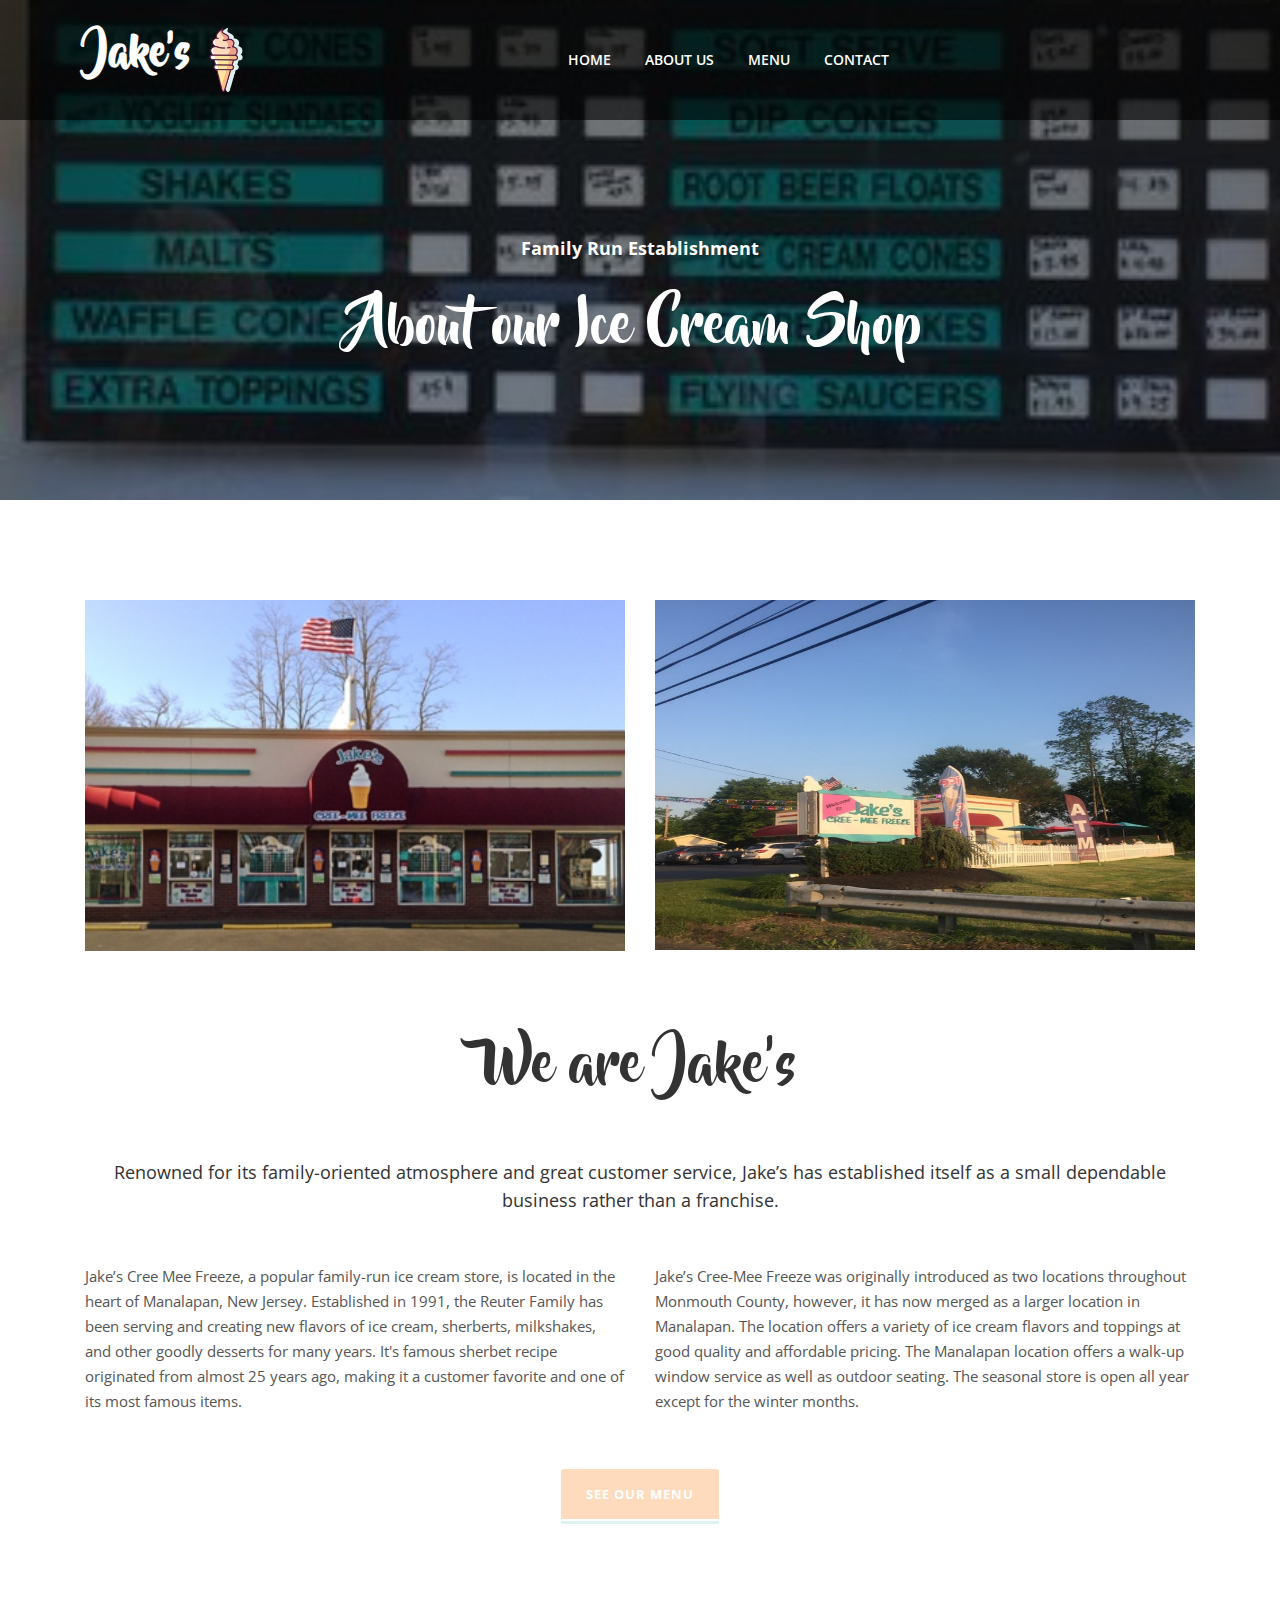
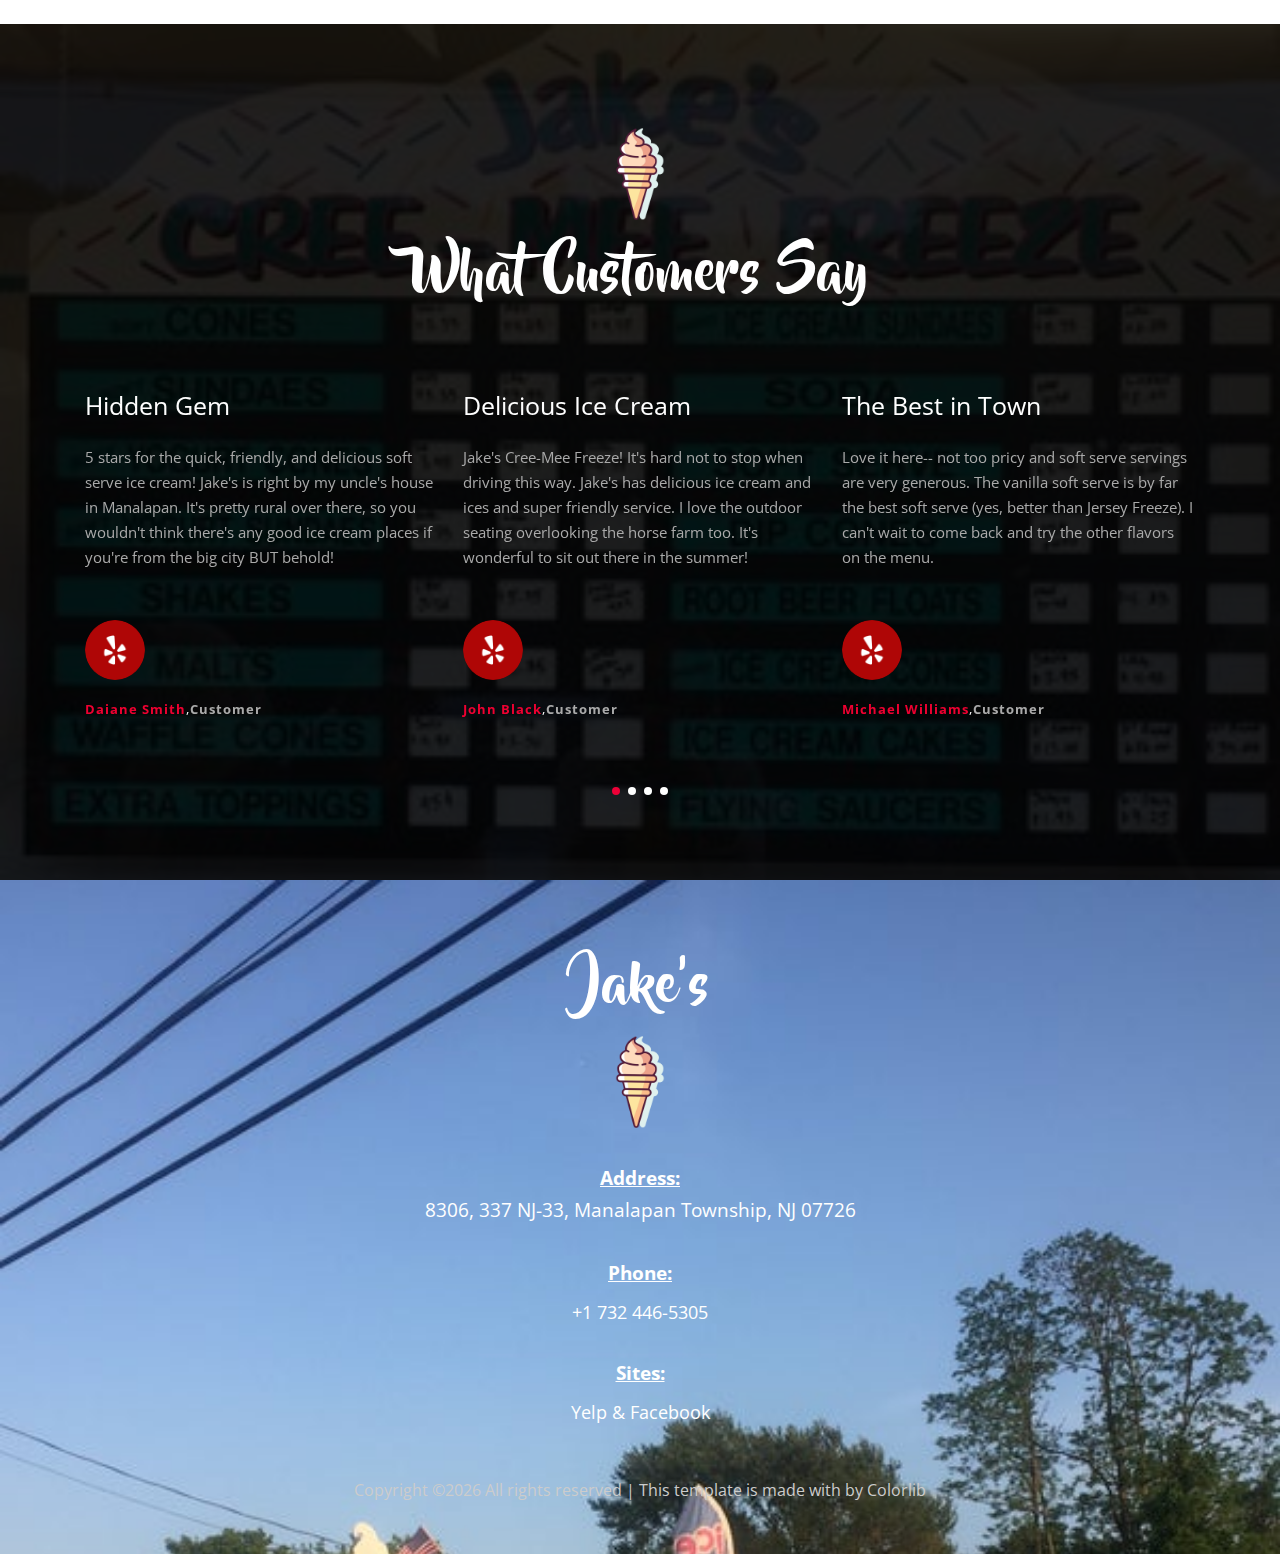
==== about.html @ f76ad7a7 "Add files via upload" ====
<!DOCTYPE html>
<html lang="en">
<head>
        <title>Jake's Cree-Mee Freeze - About</title>
        <meta http-equiv="X-UA-Compatible" content="IE=edge">
        <meta name="viewport" content="width=device-width, initial-scale=1">
        <meta charset="UTF-8">

        <!-- Font -->
        <link href="https://fonts.googleapis.com/css?family=Open+Sans:400,600" rel="stylesheet">
        <link rel="stylesheet" href="fonts/beyond_the_mountains-webfont.css" type="text/css"/>

        <!-- Stylesheets -->
        <link href="plugin-frameworks/bootstrap.min.css" rel="stylesheet">
        <link href="plugin-frameworks/swiper.css" rel="stylesheet">
        <link href="fonts/ionicons.css" rel="stylesheet">
        <link href="common/styles.css" rel="stylesheet">
</head>
<body>


  <header>
          <div class="container">
                  <h3 class="logo" style="color:white !important;">Jake's</h3>
                  <a class="logo" href="#"><img src="images/ice-cream-logo-color.png" alt="Logo"></a>


                  <a class="menu-nav-icon" data-menu="#main-menu" href="#"><i class="ion-navicon"></i></a>

                  <ul class="main-menu font-mountainsre" id="main-menu">
                          <li><a href="index.html">HOME</a></li>
                          <li><a class="active" href="about.html">ABOUT US</a></li>
                          <li><a href="menu.html">MENU</a></li>
                          <li><a href="contact.html">CONTACT</a></li>
                  </ul>

                  <div class="clearfix"></div>
          </div><!-- container -->
  </header>


<section class="bg-4 h-500x main-slider pos-relative">
        <div class="triangle-up pos-bottom"></div>
        <div class="container h-100">
                <div class="dplay-tbl">
                        <div class="dplay-tbl-cell center-text color-white pt-90">
                                <h5><b>Family Run Establishment</b></h5>
                                <h2 class="mt-30 mb-15">About our Ice Cream Shop</h2>
                        </div><!-- dplay-tbl-cell -->
                </div><!-- dplay-tbl -->
        </div><!-- container -->
</section>


<section class="story-area left-text center-sm-text">
        <div class="container">

                <div class="row">
                        <div class="col-md-6"><img class="mb-30" src="images/jakes-outside.jpg" alt=""></div>
                        <div class="col-md-6"><img class="mb-30" src="images/jakes-sign.jpg" width="330px !important" height="350 !important" alt=""></div>
                        <div class="col-md-12">
                                <div class="mt-50 mt-sm-30 mb-50 mb-sm-30 center-text"> <h2>We are Jake's</h2> </div>

                                <h5 class="center-text mb-50 mb-sm-30 plr-25">Renowned for its family-oriented atmosphere and great customer service, Jake’s has established
                                  itself as a small dependable business rather than a franchise.
</h5>
                        </div>
                        <div class="col-md-6">
                                <p class="mb-15">Jake’s Cree Mee Freeze, a popular family-run ice cream store, is located in the heart
                                  of Manalapan, New Jersey. Established in 1991, the Reuter Family has been serving and creating new
                                  flavors of ice cream, sherberts, milkshakes, and other goodly desserts for many years. It's famous
                                  sherbet recipe originated from almost 25 years ago, making it a customer favorite and one of its most
                                   famous items.

                                 </p>
                        </div><!-- col-md-6 -->

                        <div class="col-md-6">
                                <p class="mb-15">Jake’s Cree-Mee Freeze was originally introduced as two locations throughout Monmouth
                                County, however, it has now merged as a larger location in Manalapan. The location offers a variety of ice cream flavors and toppings at good quality and
                                  affordable pricing. The Manalapan location offers a walk-up window service as well as outdoor seating.
                                  The seasonal store is open all year except for the winter months.</p>
                        </div><!-- col-md-6 -->
                </div><!-- row -->

                <h6 class="center-text mt-40 mt-sm-30 mb-20">
                        <a href="menu.html" class="btn-primaryc plr-25 mb-10 mlr-5"><b>SEE OUR MENU</b></a>
                </h6>

        </div><!-- container -->
</section>


<section class="story-area bg-seller color-white pos-relative">
        <div class="pos-bottom "></div>
        <div class="pos-top "></div>
        <div class="container">
                <div class="heading">
                        <img class="heading-img" src="images/ice-cream-logo-color.png" alt="">
                        <h2>What Customers Say</h2>
                </div>

                <div class="swiper-container" data-slide-effect="slide" data-autoheight="false" data-swiper-speed="500" data-swiper-margin="25" data-swiper-slides-per-view="3"
                     data-swiper-breakpoints="true" data-scrollbar="true" data-swiper-loop="true" data-swpr-responsive="[1, 2, 2, 2]">

                        <div class="swiper-wrapper pb-90 pb-sm-60 left-text center-sm-text">
                                <div class="swiper-slide">
                                        <h4>Hidden Gem</h4>
                                        <p class="color-ash mb-50 mb-sm-30 mt-20">5 stars for the quick, friendly, and delicious soft serve ice cream! Jake's is right by my uncle's house in Manalapan.
                                          It's pretty rural over there, so you wouldn't think there's any good ice cream places if you're from the big city BUT behold!  </p>
                                        <img class="circle-60 mb-20 " src="images/yelp.png" alt="">
                                        <h6><b class="color-primary">Daiane Smith</b>,<b class="color-ash">Customer</b>
                                        </h6>
                                </div><!-- swiper-slide -->

                                <div class="swiper-slide">
                                        <h4>Delicious Ice Cream</h4>
                                        <p class="color-ash mb-50 mb-sm-30 mt-20"> Jake's Cree-Mee Freeze! It's hard not to stop when driving this way. Jake's has delicious ice cream and ices and super
                                          friendly service. I love the outdoor seating overlooking the horse farm too. It's wonderful to sit out there in the summer!</p>
                                        <img class="circle-60 mb-20" src="images/yelp.png" alt="">
                                        <h6><b class="color-primary">John Black</b>,<b class="color-ash">Customer</b>
                                        </h6>
                                </div><!-- swiper-slide -->

                                <div class="swiper-slide">
                                        <h4>The Best in Town</h4>
                                        <p class="color-ash mb-50 mb-sm-30 mt-20">Love it here-- not too pricy and soft serve servings are very generous.
                                          The vanilla soft serve is by far the best soft serve (yes, better than Jersey Freeze). I can't wait to come back and try the other flavors on the menu.</p>
                                        <img class="circle-60 mb-20" src="images/yelp.png" alt="">
                                        <h6><b class="color-primary">Michael Williams</b>,<b
                                                class="color-ash">Customer</b></h6>
                                </div><!-- swiper-slide -->

                                <div class="swiper-slide">
                                        <h4>We love it there</h4>
                                        <p class="color-ash mb-50 mb-sm-30 mt-20">What I loved MOST about the experience was the fact that it was a beautiful sunny day and they have
                                          a really clean sitting area on the side with a view of the horse farm next door. It was a wonderful view--really serene.  </p>
                                        <img class="circle-60 mb-20" src="images/yelp.png" alt="">
                                        <h6><b class="color-primary">Shawn Gaines</b>,<b class="color-ash">Customer</b>
                                        </h6>
                                </div><!-- swiper-slide -->
                        </div><!-- swiper-wrapper -->

                        <div class="swiper-pagination"></div>
                </div><!-- swiper-container -->
        </div><!-- container -->
</section>


<footer class="pb-50  pt-70 pos-relative footer-bg-1 footer-links">

        <div class="container-fluid">
          <h3 class="logo" style="color:white !important;">Jake's</h3>
          <a class="logo footer-logo" href="#"><img src="images/ice-cream-logo-color.png"  alt="Logo"></a>

          <div class="pt-30">
                  <p class="underline-secondary"><b>Address:</b></p>
                  <p><a href="https://goo.gl/maps/nM1J5bDpU8mKs7yB9">8306, 337 NJ-33, Manalapan Township, NJ 07726 </a></p>
          </div>

                <div class="pt-30">
                        <p class="underline-secondary mb-10"><b>Phone:</b></p>
                        <a href="tel:+1 732 446-5305 ">+1 732 446-5305</a>
                </div>

                <div class="pt-30">
                        <p class="underline-secondary mb-10"><b>Sites:</b></p>
                        <a href="https://www.yelp.com/biz/jakes-cree-mee-freeze-manalapan"> Yelp</a> & <a href="https://www.facebook.com/pages/Jakes-Cree-Mee-Freeze/121272627949520">Facebook</a>
                </div>

                <p class="color-light font-9 mt-50 mt-sm-30"><!-- Link back to Colorlib can't be removed. Template is licensed under CC BY 3.0. -->
Copyright &copy;<script>document.write(new Date().getFullYear());</script> All rights reserved | This template is made with <i class="fa fa-heart-o" aria-hidden="true"></i> by <a href="https://colorlib.com" target="_blank">Colorlib</a>
<!-- Link back to Colorlib can't be removed. Template is licensed under CC BY 3.0. --></p>
        </div><!-- container -->
</footer>

<!-- SCIPTS -->
<script src="plugin-frameworks/jquery-3.2.1.min.js"></script>
<script src="plugin-frameworks/bootstrap.min.js"></script>
<script src="plugin-frameworks/swiper.js"></script>
<script src="common/scripts.js"></script>
</body>
</html>
---- fonts/beyond_the_mountains-webfont.css ----
/*! Generated by Font Squirrel (https://www.fontsquirrel.com) on August 7, 2018 */



@font-face {
    font-family: 'beyond_the_mountainsregular';
    src: url('beyond_the_mountains-webfont.woff2') format('woff2'),
         url('beyond_the_mountains-webfont.woff') format('woff');
    font-weight: normal;
    font-style: normal;

}
---- common/styles.css ----
/*
====================================================

* 	[Master Stylesheet]

	Theme Name :
	Version    :
	Author     :
	Author URI :

====================================================

	TOC

	1. PRIMARY STYLES
	2. COMMONS FOR PAGE DESIGN
	3. HEADER
	4. INTRO SECTION
	5. PORFOLIO SECTION
	6. ABOUT SECTION
	7. EXPERIENCE SECTION
	8. EDUCATION SECTION
	9. COUNTER SECTION
	10. FOOTER

====================================================


/* ---------------------------------
1. PRIMARY STYLES
--------------------------------- */

html { font-size: 100%; overflow-x: hidden; width: 100%; margin: 0px; padding: 0px; touch-action: manipulation;}

body { font-size: 14px; font-family: 'Open Sans', sans-serif; width: 100%; height: 100%; margin: 0; font-weight: 400; -webkit-font-smoothing: antialiased;
        -moz-osx-font-smoothing: grayscale; word-wrap: break-word; overflow-x: hidden; color: #333; }

h1, h2, h3, h4, h5, h6, p, a, ul, span, li, img, inpot, button { margin: 0; padding: 0; }

h1, h2, h3, h4, h5, h6 { line-height: 1.5; font-weight: inherit; }

h1, h2, h3, .font-beyond { font-family: 'beyond_the_mountainsregular', sans-serif; }

p { line-height: 1.7; font-size: 1.05em; font-weight: 400; color: #555; }

h1 { font-size: 7.5em; line-height: 1.4; }

h2 { font-size: 4em; line-height: 1.4; }

h3 { font-size: 3em; }

h4 {   font-size: 1.8em; }

h5 { font-size: 1.3em; }

h6 {  font-size: .95em; letter-spacing: 1px; }

a, button { display: inline-block; text-decoration: none; color: inherit; line-height: 1.3; -webkit-transition: all .25s ease-in-out; transition: all .25s ease-in-out;}

a:focus, a:active, a:hover,
button:focus, button:active, button:hover,
a b.light-color:hover { text-decoration: none; color: #EF0031;}

b {  font-weight: 700; }

img { width: 100%;}

li { list-style: none; display: inline-block; line-height: 1.6; font-size: .9em; }

span { display: inline-block; }

button { outline: 0; border: 0; background: none; cursor: pointer; }

.icon { font-size: 1.1em;display: inline-block;line-height: inherit; }

[class^="icon-"]:before, [class*=" icon-"]:before { line-height: inherit; }

b.max-bold { font-weight: 700; }

input:focus,
textarea:focus { outline-color: #EF0031; }

::placeholder { color: #aaa; font-weight: 700; }

:-ms-input-placeholder { color: #aaa; font-weight: 700; }

:-ms-input-placeholder { color: #aaa; font-weight: 700; }

.card { border-radius: 0px; border: 0px; background: none; box-shadow: none; }

.card .bg-white {
        height: 100%;
        border-radius: 2px;
        box-shadow: 1px 1px 20px -10px rgba(0, 0, 0, .3);
}

.card i { font-size: 1.2em;}



/* RESPONSIVE */

@media only screen and (max-width: 1200px) {

        h1 { font-size: 6em; }
}

@media only screen and (max-width: 767px) {

        p {  line-height: 1.4;  }

        h1 { font-size: 4em;  }

        h2 { font-size: 3em; }
}

@media only screen and (max-width: 575px) {

        body {  font-size: 13px;  }

        h1 {   font-size: 3em;  }

        h2 { font-size: 2.5em; }
}


/* ---------------------------------
3. HEADER
--------------------------------- */

header {
        position: absolute;
        top: 0;
        left: 0;
        right: 0;
        text-align: center;
        z-index: 1000;
        padding: 25px 0;
        font-weight: 600;
        color: #fff;
}

header:after {
        content: '';
        height: 10px;
        position: absolute;
        bottom: -10px;
        left: 0;
        right: 0;
        background: url(../images/triangle_bg_black.png) repeat-x;
        background-size: 26px 10px;
        opacity: .6;
}

header:before {
        content: '';
        position: absolute;
        top: 0;
        bottom: 0px;
        left: 0;
        right: 0;
        background: #000;
        z-index: -1;
        opacity: .6;
}

header i {
        font-size: 1.1em;
}

/* BOTTOM HEADER */

header:after {
        content: '';
        clear: both;
}

header .logo {
        float: left;
        height: 70px;
}

header .logo img {
        height: 100%;
        width: auto;
}

header ul.main-menu > li > a {
        height: 100%;
        line-height: 70px;
        padding: 0px 15px;
}

/* SEARCH AREA */

header .right-area {
        float: right;
        height: 100%;
        height: 70px;
        padding: 10px 0;
        position: relative;
        font-size: 1.2em;
}

/* HAMBURGER ICON */

header .menu-nav-icon {
        display: inline-block;
        font-size: 30px;
        line-height: 60px;
        display: none;
        cursor: pointer;
        color: #fff;
}

/* DROPDOWN MENU STYLING */

header .main-menu {
        font-size: 1.1em;
}

header .main-menu li.drop-down {
        position: relative;
        text-align: left;
}

header .main-menu li.drop-down > ul.drop-down-menu {
        display: none;
        position: absolute;
        top: 70px;
        left: 0;
        min-width: 180px;
        box-shadow: 0px 3px 10px rgba(0, 0, 0, .3);
        background: #fff;
        color: #111;
}

header .main-menu li.drop-down > ul.drop-down-menu li {
        display: block;
        border-top: 1px solid #ddd;
}

header .main-menu li.drop-down > ul.drop-down-menu li > a {
        display: block;
        padding: 17px 20px;
}

header .main-menu i {
        margin-left: 10px;
}

/* DROPDOWN HOVER */

header .main-menu li.drop-down a.mouseover + ul.drop-down-menu {
        display: block;
        animation: full-opacity-anim .2s forwards;
}

@keyframes full-opacity-anim {
        0% {
                opacity: 0;
        }
        100% {
                opacity: 1;
        }
}

/* RESPONSIVE */

@media only screen and (max-width: 1200px) {

}

@media only screen and (max-width: 992px) {

        header {
                font-size: 1em;
        }

        header .logo {
                height: 60px;
        }

        header ul.main-menu > li > a {
                padding: 0 5px;
                line-height: 60px;
        }

        /* SEARCH AREA */
        header .right-area {
                height: 60px;
        }

}

@media only screen and (max-width: 767px) {

        header { color: #111; }

        header .right-area { color: #fff; }

        /* MAIN MENU */

        header .main-menu { display: none; position: absolute; top: 110px; left: 0; right: 0; float: none; opacity: 0; z-index: 1; height: auto; text-align: left; background: #fff; }

        header .main-menu.visible-menu { display: block; box-shadow: 0 4px 20px -10px rgba(0, 0, 0, .4); animation: full-opacity-anim .2s forwards ease; }

        @keyframes full-opacity-anim {  100% { opacity: 1; }  }

        header .main-menu > li { display: block; }

        header ul.main-menu > li > a { display: block; height: auto; line-height: 1; padding: 15px; border-top: 1px solid #eee; }

        /* HAMBURGER ICON */

        header .menu-nav-icon { display: block; }

        /* DROPDOWN  */

        header .main-menu li.drop-down > ul.drop-down-menu { position: static; box-shadow: none; }

        header .main-menu li.drop-down > ul.drop-down-menu li { border-top: 1px solid #eee; }

        header .main-menu li.drop-down > ul.drop-down-inner li:first-child { border-top: 1px solid #ddd; }

        /* DROPDOWN HOVER */

        header .main-menu li.drop-down > ul.drop-down-menu li a { padding-left: 25px; }

        header .main-menu li.drop-down > ul.drop-down-inner li a { padding-left: 35px; }
}

@media only screen and (max-width: 575px) {

        header { padding: 15px 0 25px; }

        header .right-area { width: 100%; float: none; clear: both; border-top: 1px solid rgba(255, 255, 255, .2); border-left: 0; }

        header ul.main-menu > li > a { padding: 15px; }

        header .logo { margin-bottom: 15px; }

        /* HAMBURGER ICON */

        .menu-nav-icon { position: absolute; top: 15px; right: 0; padding: 0 20px; }

        header .right-area { padding-top: 15px; }

        header .main-menu { top: 90px; }
}

@media only screen and (max-width: 359px) {

        header .heading-wrapper { padding: 30px 20px 20px; }

        header .info .icon { font-size: 25px; }

        header .info .right-area { margin-left: 35px; }
}


/* ---------------------------------
2. SLIDER
--------------------------------- */

.main-slider{ position: relative; z-index: 1; }

.main-slider:after{content: ''; position: absolute; top: 0; left: 0; right: 0; bottom: 0; z-index: -1; background: rgba(0,0,0,.4); }

.triangle-bottom{
        position: relative;
}

.triangle-bottom:after {
        content: '';
        height: 10px;
        position: absolute;
        top: 0px;
        left: 0;
        right: 0;
        background: url(../images/triangle_bg.png) repeat-x;
        background-size: 26px 10px;
        transform: rotate(180deg); -webkit-transform: rotate(180deg);
}

.triangle-up:after {
        content: '';
        height: 10px;
        position: absolute;
        bottom: 0px;
        left: 0;
        right: 0;
        background: url(../images/triangle_bg.png) repeat-x;
        background-size: 26px 10px;
}
.pos-top{ position: absolute; top: 0; left: 0; right: 0;  }
.pos-bottom{ position: absolute; bottom: 0; left: 0; right: 0; }


/* ---------------------------------
3. COMMON FOR CURRENT
--------------------------------- */

section {
        padding: 100px 0 70px;
}

.heading {
        position: relative;
        text-align: center;
        margin-bottom: 70px;
}

.heading-img {
        height: 100px;
        width: auto;
        margin-bottom: 15px;
}

.story-area {
        position: relative;
        background: #fff;
}

.story-bg {
        position: absolute;
        top: 50%;
        bottom: 0;
        opacity: .6;
        width: 200px;
        -webkit-transform: translate(0, -50%);
        transform: translate(0, -50%);
}

.story-bg.left { left: 0; }

.story-bg.right { right: 0;}

/* RESPONSIVE */

@media only screen and (max-width: 992px) {

        .story-bg { width: 200px;  }

        section { padding: 70px 0 40px;  }

        .heading { margin-bottom: 60px;  }
}
@media only screen and (max-width:767px) {

        .story-bg { width: 200px;  }

        section { padding: 60px 0 30px;  }

        .heading { margin-bottom: 50px;  }
}

@media only screen and (max-width: 576px) {

        .heading { margin-bottom: 40px;  }
}


/* ---------------------------------
3. COMMONS FOR PAGE DESIGN
--------------------------------- */

/*ICONS*/

.icon-gradient{ display: block; height: 80px; width: 80px;  background: url(../images/icons.png) no-repeat; background-size: cover; background-position: 0; }

.icon-gradient.icon-pizza{ background-position: 0 0; }
.icon-gradient.icon-sea-food{ background-position: -239px 0; }
.icon-gradient.icon-pasta{ background-position:-159px 0; }
.icon-gradient.icon-salad{ background-position: -79px 0; }


.icon-box{ display: block; height: 50px; width: 50px;  background: url(../images/icon-boxes.png) no-repeat; background-size: cover; background-position: 0; }

.icon-box.icon-pizza{ background-position: 0 0; }
.icon-box.icon-ingradient{ background-position: -49px 0; }
.icon-box.icon-cshef{ background-position: -99px 0; }


/*RESPONSIVE*/

@media only screen and (max-width: 992px) {

        .icon-gradient{  height: 70px; width: 70px;  }

        .icon-gradient.icon-sea-food{ background-position: -209px 0; }

        .icon-gradient.icon-pasta{ background-position: -139px 0; }

        .icon-gradient.icon-salad{ background-position: -69px 0; }
}

@media only screen and (max-width:767px) {

        .icon-gradient{  height: 60px; width: 60px;  }

        .icon-gradient.icon-sea-food{ background-position:  -179px 0; }

        .icon-gradient.icon-pasta{ background-position: -119px 0; }

        .icon-gradient.icon-salad{ background-position: -59px 0; }
}

@media only screen and (max-width: 576px) {

        .icon-gradient{  height: 50px; width: 50px;  }

        .icon-gradient.icon-sea-food{ background-position:  -149px 0; }

        .icon-gradient.icon-pasta{ background-position: -99px 0; }

        .icon-gradient.icon-salad{ background-position: -49px 0; }
}

/*SWIPER*/

.swiper-pagination-bullet{ background: #FFFFFF; opacity: 1;  }

.swiper-pagination-bullet-active{ background: #ED0037; }

.dplay-tbl {  display: table;  height: 100%; width: 100%;}

.dplay-tbl-cell {display: table-cell; vertical-align: middle; }

.oflow-hidden { overflow: hidden; }

.oflow-visible { overflow: visible; }

.dplay-none { display: none; }

.dplay-block { display: block; }

.dplay-inl-block { display: inline-block; }

.opacty-1 {  opacity: .1; }

.opacty-2 { opacity: .2; }

.opacty-3 { opacity: .3; }

.opacty-4 { opacity: .4; }

.opacty-5 { opacity: .5; }

.opacty-6 {  opacity: .6; }

.opacty-7 { opacity: .7; }


/*RESPOSNSIVE*/

@media only screen and (max-width:992px) {

        .dplay-md-none{ display: none; }
}

@media only screen and (max-width:767px) {

        .dplay-sm-none{ display: none; }
}



/* POSITION */

.pos-relative { position: relative; z-index: 1; }

.abs { position: absolute;z-index: 1; }

.abs-tlr { position: absolute; top: 0; left: 0; right: 0; z-index: 1; }

.abs-tlr-30 { position: absolute; top: 30px; left: 30px; right: 30px; z-index: 1; }

.abs-blr { position: absolute; bottom: 0; left: 0; right: 0; z-index: 1; }

.abs-tl { position: absolute; top: 0; left: 0; z-index: 1; }

.abs-bl { position: absolute; bottom: 0; left: 0; z-index: 1; }

.abs-tbl { position: absolute; top: 0; bottom: 0; left: 0; z-index: 1; }

.abs-br { position: absolute; bottom: 0; right: 0; z-index: 1; }

.abs-tbr { position: absolute; top: 0; bottom: 0; right: 0; z-index: 1; }

.abs-tblr { position: absolute; top: 0; bottom: 0; left: 0; right: 0; z-index: 1; }

.abs-center { position: absolute; top: 50%; left: 50%; z-index: 1; -webkit-transform: translate(-50%, -50%); transform: translate(-50%, -50%); }

.z--1 { z-index: -1; }

.z-1 { z-index: 1; }

.z-10 { z-index: 10; }


/* ALIGNMENT */

.float-left {float: left !important;}

.float-right { float: right !important;}

.center-text { text-align: center!important; }

.left-text { text-align: left !important; }

.right-text { text-align: right !important;}

@media only screen and (max-width: 767px) {

        .center-sm-text{ text-align: center!important; }

        .left-sm-text { text-align: left !important;}
}

/* LINE HEIGHT */

.lh-1 { line-height: 1; }

.lh-1-1 { line-height: 1.1;}

.lh-1-2 { line-height: 1.2;}

.lh-1-3 { line-height: 1.3;}

.lh-1-4 { line-height: 1.4;}

.lh-30 { line-height: 30px;}

.lh-35 { line-height: 35px;}

.lh-40 { line-height: 40px;}

.lh-50 { line-height: 50px;}

.lh-60 { line-height: 60px;}

.lh-70 { line-height: 70px;}


/* FONTS */

.font-5 { font-size: .5em; }

.font-6 { font-size: .6em; }

.font-7 { font-size: .7em; }

.font-75 { font-size: .75em; }

.font-8 { font-size: .8em; }

.font-85 { font-size: .85em; }

.font-9 { font-size: .9em; }

.font-11 {  font-size: 1.1em; }

.font-12 { font-size: 1.2em; }

.font-13 { font-size: 1.3em; }

.font-14 { font-size: 1.4em; }

.font-15 { font-size: 1.5em; }

.font-16{ font-size: 1.6em; }

.font-17 { font-size: 1.7em; }

.font-18 { font-size: 1.8em; }

.font-20 { font-size: 2em; }

.font-23{  font-size: 2.3em; }

.font-25{  font-size: 2.5em; }

.font-30{  font-size: 3em; }

.font-40{  font-size: 4em; }


/* RESPONSIVE */

@media only screen and (max-width: 1200px) {

        .dplay-lg-none { display: none; }
}

@media only screen and (max-width: 992px) {

}

@media only screen and (max-width: 767px) {

        .float-sm-none { float: none !important; }

        .center-sm-text { text-align: center !important; }

        .pos-sm-static { position: static; }

        .font-sm-13 { font-size: 1.3em; }

        .font-sm-15 { font-size: 1.5em; }

        .font-sm-20 { font-size: 2em; }
}

@media only screen and (max-width: 575px) {

        .pos-xs-relative { position: relative; z-index: 1; }

        .pos-xs-static { position: static; z-index: 1; }

        .dplay-xs-block { display: block; }

        .text-xs-center { text-align: center; }
}

/* COLOR */

.color-white {
        color: #fff !important;
}

.color-green {
        color: #36D98A;
}

.color-ash {
        color: #aaa;
}

.color-ccc {
        color: #ccc;
}

.color-grey {
        color: #ccc;
}

.color-primary {
        color: #EF0031;
}

.color-black { color: #111; }

.color-semi-black { color: #555; }

.color-lt-black { color: #888; }

.color-facebook {
        color: #365B99;
}

.color-twitter {
        color: #58ADEE;
}

.color-google { color: #E14A3D; }

/* BACKGROUND COLOR*/

.bg-seller{ background: url(../images/jakes-bg2.jpg)  no-repeat; background-size: cover; position: relative; z-index: 1; }

.bg-seller:after{ content: ""; position: absolute; top: 0; left: 0; right: 0; bottom: 0; z-index: -1; background: rgba(0,0,0,.85); }

.bg-191 { background: #191919; }

.bg-primary { background: #EF0031 !important; }

.bg-2-white { background: #F2F2F2; }

.bg-1-white { background: #F8F8F8; }

.bg-black { background: #000000; }

.bg-tp-5 { background: rgba(0, 0, 0, .5); }

.bg-lite-blue{ background: #F4F8F9; }

.bg-semi-blue{ background: #dae0e1; }

.bg-trinagle-primary{ position: absolute; top: 0; left: 0; width: 100%; height: 100%; background: #EF002E;
        -wekit-transform-origin: right bottom; transform-origin: right bottom;
        -wekit-transform: translateX(50px) rotate(-55deg) scale(2); transform: translateX(50px) rotate(-55deg) scale(2); }


/* PANEL  */

.panel-area .panel-title{ padding: 15px 20px; cursor: pointer; position: relative; background: #EFF6F7; border-bottom: 3px solid #ED0037; }

.panel-area .panel-title:after{ content:''; position:absolute; top: 0; bottom: 0; left: 0; right: 0;z-index: -1; transition: all .2s; opacity: 1;  }

.panel-area .panel-desc{ max-height: 0; overflow: hidden; opacity: 0;transition: opacity .25s .1s, transform .1s; transform: scaleY(0); transform-origin: top; }

.panel-area .panel-title .icon{ float: right; font-size: .7em; margin-top: 5px; }

.panel-area .panel-title.active { background: #ED0037; }

.panel-area .panel-title a { color: #333333;  }

.panel-area .panel-title.active a { color: #FFFFFF;  }

.panel-area .panel-title.active:after{ opacity: 0; }

.panel-area .panel-title.active + .panel-desc{ opacity: 1; padding-top: 20px; max-height: 1000px; transform: scaleY(1);}

.panel-area .panel-title .icon.plus,
.panel-area .panel-title.active .icon.minus{ display: block; }

.panel-area .panel-title .icon.minus,
.panel-area .panel-title.active .icon.plus{ display: none; }


/*IMAGES*/

.ïmg-200x{ height: 200px; width: 200px; }


/*RIBBONS*/

.ribbon-cont{  display: inline-block; padding: 0px 30px 0px 20px; position: absolute; top: 35%; left: 4px; z-index: 1; line-height: 30px;  font-size: 1.07em; }

.ribbon { position: absolute;top: 0;left: 0;right: 0;bottom: 0; z-index: -1; border: 15px solid #F1002A; border-left:  0; border-right: 15px solid transparent;  width:   100%; }
.ribbon.primary{ border-color: #F1002A; border-right-color:  transparent; }
.ribbon.secondary{ border-color: #1F8330; border-right-color:  transparent;  }
.ribbon.white{ border-color: #ffffff; border-right-color:  transparent;  }


.circle-50 { height: 50px; width: 50px; border-radius: 50px; }

.circle-60 {
        height: 60px;
        width: 60px;
        border-radius: 60px;
}

.circle-70 {
        height: 70px;
        width: 70px;
        border-radius: 70px;
}

.circle-80 {
        height: 80px;
        width: 80px;
        border-radius: 80px;
}

/* BACKGROUND IMAGE */

.img-bg {
        position: absolute;
        top: 0;
        bottom: 0;
        left: 0;
        right: 0;
        z-index: -1;
}


.bg-1 { background: url(../images/ice-cream-bg.jpg) no-repeat center; background-size: cover; }

.bg-2 {   background: url(../images/jakes-front.jpg) no-repeat center; background-size: 100%; }

.bg-3 {  background: url(../images/strawberry-shake.png) no-repeat center;  background-size: 100%; }

.bg-4 {  background: url(../images/jakes-bg2.jpg) no-repeat center;  background-size: cover; }

.bg-5 {  background: url(../images/jakes-sign.jpg) no-repeat center;  background-size: cover; }

.bg-6 {  background: url(../images/ice-cream-bg2.jpg) no-repeat center;  background-size: cover; }

.bg-7 {  background: url(../images/slider_5_1920_600.jpg) no-repeat center;  background-size: cover; }

.bg-8 {  background: url(../images/slider_6_1920_600.jpg) no-repeat center;  background-size: cover; }

.bg-grad-layer-6:after { content: ''; position: absolute; top: 0; bottom: 0; left: 0; right: 0; z-index: -1; opacity: .6;
        background: linear-gradient(to top, #000 0%, rgba(0, 0, 0, .4) 100%); }

.bg-layer-4:after { content: ''; position: absolute; top: 0; bottom: 0; left: 0; right: 0; z-index: -1; opacity: .50; background: #111; }

.bg-layer-6:after { content: ''; position: absolute; top: 0; bottom: 0; left: 0; right: 0; z-index: -1; opacity: .60; background: #111; }

.bg-layer-7:after { content: ''; position: absolute; top: 0; bottom: 0; left: 0; right: 0; z-index: -1; opacity: .7; background: #111; }

.bg-white {  background: #fff; }



/* RESPONSIVE */

@media only screen and (max-width: 767px) {

        .bg-sm-color-6 {  background: rgba(0, 0, 0, .6); }

        .bg-sm-color-7 {  background: rgba(0, 0, 0, .7); }
}

/* BORDER */

.brder-grey { border: 1px solid #ccc; }

.brder-t-grey { border-top: 1px solid #ccc; }

.brder-t-light{ border-top: 1px solid #ddd; }

.brder-r-ash-3{ border-right: 3px solid #aaa; }

.brder-r-lite-black-2{ border-right: 2px solid #777; }

.brder-lr-lite-black-2{ border-left: 2px solid #777; border-right: 2px solid #777; }

.brder-tlr-grey {
        border: 1px solid #ccc;
        border-bottom: 0;
}

.brder-blr-grey {
        border: 1px solid #ccc;
        border-top: 0;
}

.brdr-ash-1 {
        height: 1px;
        background: #aaa;
}

.brdr-grey-1 {
        height: 1px;
        background: #ddd;
}

.brdr-b-primary{ border-bottom: 2px solid #EF0031; }

.brdr-primary-2{ border: 2px solid #EF0031; }

.brdr-primary-3{ border: 3px solid #EF0031; }

.brdr-style-1{  position: absolute;left: 0; right: 0; bottom: 0; ; z-index: 1; height: 8px; }
.brdr-style-1:after{ content:''; display: block; height: 60%; background: #1F8330;  z-index: 1; }
.brdr-style-1:before{content:'';  height: 40%; display: block; background: #FFFFFF;  z-index: 1; }


/* LINK STYLING	 */

.link-brdr-btm-primary {
        position: relative;
        padding-bottom: 5px;
        -webkit-transition: all .2s;
        transition: all .2s;
}

.link-brdr-btm-primary:after {
        content: '';
        position: absolute;
        left: 0;
        right: 0;
        bottom: 0;
        height: 2px;
        background: #EF0031;
        -webkit-transition: all .2s;
        transition: all .2s;
        -webkit-transform-origin: right;
        transform-origin: right;
}

.link-brdr-btm-primary:hover {
        -webkit-transform: translateY(-1px);
        transform: translateY(-1px);
}

.link-brdr-btm-primary:hover:after {
        -webkit-transform: scale(0);
        transform: scale(0);
}

/* BUTTON STYLING */

.btn-brdr-primary { text-align: center; height: 45px; line-height: 43px; border: 1px solid #EF0031; color: #EF0031; border-radius: 2px; }

.btn-brdr-primary:hover { background: #EF0031; color: #FFFFFF; }

.btn-primaryc { position: relative; text-align: center; height: 55px; line-height: 50px; background: #fedbbd; color: white; border-radius: 3px; z-index: 1; }

.btn-primaryc.secondary{ background: #fce299; }

.btn-primaryc:after { content: ''; position: absolute; bottom: 0; left: 0; right: 0; height: 3px; background: #dff4f1; z-index: -2; -webkit-transition: all .1s ease-in;
        transition: all .1s .1s ease-in; }

.btn-primaryc:before { content: ''; position: absolute; bottom: 3px; left: 0; right: 0; height: 2px; background: #FFFFFF; z-index: -1;
        -webkit-transition: all .1s  .2s ease-in; transition: all .1s  ease-in; }

.btn-primaryc:hover { color: #111 }

.btn-primaryc:hover:after { height: 100%; }

.btn-primaryc:hover:before { height: 100%;  border: 1px solid #dff4f1; }

.btn-brdr-grey { text-align: center; height: 45px; line-height: 43px; border: 1px solid #ccc; border-radius: 2px; }

.btn-brdr-grey:hover {border: 1px solid #EF0031;background: #EF0031;color: #000; }

.btn-fill-primary { text-align: center; height: 55px; line-height: 53px; border: 1px solid #EF0031; background: #EF0031; border-radius: 2px; color: #FFFFFF; }

.btn-fill-primary.secondary {  height: 55px; line-height: 53px; border: 1px solid #1F8330; background: #1F8330; }

.btn-fill-primary:hover { background: none; color: #EF0031; }
.btn-fill-primary.secondary:hover { background: none; color: #1F8330; }

.btn-fill-grey { text-align: center; height: 45px; line-height: 43px; border: 1px solid #ccc; background: #ccc; border-radius: 2px; color: #111; }

.btn-fill-grey:hover { border: 1px solid #EF0031; background: none; color: #000; }

.btn-b-lg { font-size: 1em; height: 55px; line-height: 55px; }

.btn-b-md { font-size: .9em; height: 35px; line-height: 35px; }

.btn-b-sm { font-size: .9em; height: 30px; line-height: 28px; }


/* FORM INPUT STYLING */

.nwsltr-primary-1 { position: relative; }

.nwsltr-primary-1 input {
        height: 45px;
        display: block;
        width: 100%;
        padding: 0 65px 0 20px;
        border: 1px solid #EF0031;
}

.nwsltr-primary-1 button {
        position: absolute;
        top: 1px;
        bottom: 1px;
        right: 1px;
        width: 45px;
        text-align: center;
        background: #EF0031;
        color: #000;
}

.nwsltr-primary-1 button i {
        font-size: 1.3em;
}

.nwsltr-primary-1 button:hover {
        background: #000;
        color: #fff;
}

.form-block input,
.form-block textarea {
        display: block;
        width: 100%;
}

/*FORM*/

.form-style-1 textarea,
.form-style-1 input{ display: block; width: 100%; padding: 0 20px;  border: 0px; border-bottom: 3px solid transparent; background: #EFF6F7; height: 50px;
        outline: 0; -webkit-transition: all .2s ease-in;  transition: all .2s ease-in; }

.form-style-1 textarea:focus,
.form-style-1 input:focus,
.form-style-1 textarea:active,
.form-style-1 input:active{ border-bottom: 3px solid #EF0031; }

.placeholder-1 ::-webkit-input-placeholder { font-style: italic; color: #aaa; font-size: .9em;  }
.placeholder-1 ::-moz-placeholder { font-style: italic; color: #aaa; font-size: .9em; }
.placeholder-1 :-ms-input-placeholder { font-style: italic; color: #aaa; font-size: .9em;  }
.placeholder-1 :-moz-placeholder { font-style: italic; color: #aaa; font-size: .9em;  }


.form-bold input,
.form-bold textarea {
        font-weight: 700;
}

.form-plr-15 input,
.form-plr-15 textarea {
        padding: 0 15px;
}

.form-plr-20 input,
.form-plr-20 textarea {
        padding: 0 20px;
}

.form-h-35 input {
        height: 35px;
}

.form-h-40 input {
        height: 40px;
}

.form-h-45 input {
        height: 45px;
}

.form-h-50 input {
        height: 50px;
}

.form-h-55 input {
        height: 55px;
}

.form-mb-20 input,
.form-mb-20 textarea {
        margin-bottom: 20px;
}

.form-brdr-grey input,
.form-brdr-grey textarea {
        border: 1px solid #ccc;
}

.form-brdr-lite-white input,
.form-brdr-lite-white textarea {
        border: 1px solid #ddd;
}

.form-brdr-b-grey input,
.form-brdr-b-grey textarea {
        outline: 0;
        border: 0px;
        border-bottom: 1px solid #ccc;
}

.form-brdr-b-grey input:focus,
.form-brdr-b-grey textarea:focus {
        border-bottom: 1px solid #EF0031;
}

.form-brdr-b input,
.form-brdr-b textarea {
        outline: 0;
        background: none;
        border: 0;
        border-bottom: 1px solid #ccc;
}

.form-bg-white input,
.form-bg-white textarea {
        background: #fff;
        border: 1px solid #eee;
}

/* SIDED SECTION */

.sided-half { overflow: hidden; }

.sided-half .s-left { float: left; }

.sided-half .s-right { float: right; }

.sided-70 { position: relative; }

.sided-70 .s-left { position: absolute; top: 0; left: 0; height: 70px; width: 70px; }

.sided-70 .s-left.rounded img { border-radius: 70px; overflow: hidden; }

.sided-70 .s-right { min-height: 70px; }

.sided-80x { position: relative; }

.sided-80x .s-left { position: absolute; top: 0; left: 0; height: 80px; width: 80px; }

.sided-80x .s-left.rounded img { border-radius: 80px; overflow: hidden; }

.sided-80x .s-right { margin-left: 95px; min-height: 80px; }

.sided-70x { position: relative; }

.sided-70x .s-left { position: absolute; top: 0; left: 0; height: 70px; width: 70px; }

.sided-70x .s-left.rounded img { border-radius: 70px; overflow: hidden; }

.sided-70x .s-right { margin-left: 85px; min-height: 70px; }

.sided-80x .s-left .v-icn { position: absolute; top: 50%; left: 50%; margin: -15px 0 0 -15px; height: 30px; width: 30px; border-radius: 30px;
        background: rgba(255, 255, 255, .5); text-align: center; }

.sided-80x .s-left .v-icn i { line-height: 30px; text-shadow: 1px 1px 5px #000; color: #fff; }

/*SIDED 90x*/

.sided-90x { position: relative; }

.sided-90x .s-left { position: absolute; top: 0; left: 0; height: 90px; width: 90px; }

.sided-90x .s-left.rounded img { border-radius: 90px; overflow: hidden; }

.sided-90x .s-right { margin-left: 115px; min-height: 90px; }


/*SIDED 130x*/

.sided-130x { position: relative; }

.sided-130x .s-left { position: absolute; top: 0; left: 0; height: 130px; width: 130px; }

.sided-130x .s-left.rounded img { border-radius: 130px; overflow: hidden; }

.sided-130x .s-right { margin-left: 150px; min-height: 130px; }


/*SIDED 150x*/

.sided-150x { position: relative; }

.sided-150x .s-left { position: absolute; top: 0; left: 0; height: 150px; width: 150px; }

.sided-150x .s-left.rounded img { border-radius: 150px; overflow: hidden; }

.sided-150x .s-right { margin-left: 180px; min-height: 150px; }


/*SIDED 200x*/

.sided-200x { position: relative; }

.sided-200x .s-left { position: absolute; top: 0; left: 0; height: 200px; width: 200px; }

.sided-200x .s-left.rounded img { border-radius: 200px; overflow: hidden; }

.sided-200x .s-right { margin-left: 230px; min-height: 200px; }


/*SIDED 220x*/

.sided-220x { position: relative; }

.sided-220x .s-left { position: absolute; top: 0; left: 0; height: 220px; width: 220px; }

.sided-220x .s-left.rounded img { border-radius: 220px; overflow: hidden; }

.sided-220x .s-right { margin-left: 250px; min-height: 220px; }


/* RESPONSIVE */

@media only screen and (max-width: 767px) {

        .sided-220x.responsive .s-left { position: static; height: 180px; width: 180px; }

        .sided-220x.responsive .s-right { margin-left: 0px; min-height: 0px; }
}



/*SIDED 250x*/

.sided-250x { position: relative; }

.sided-250x .s-left { position: absolute; top: 0; bottom: 0; left: 0; width: 250px; overflow: hidden; }

.sided-250x .s-left img { position: absolute; top: 50%; left: 50%; width: 100%; height: auto; -webkit-transform: translate(-50%, -50%); transform: translate(-50%, -50%); }

.sided-250x .s-right { margin-left: 250px; }


/*SELECTION*/

ul.selecton{ text-align: center;  font-size: 1.2em;  }

ul.selecton li > a{ padding: 15px 30px;   }

ul.selecton li:hover a,
ul.selecton li a.active{ border-radius: 3px 3px 0 0; background: #EF0031; color: #FFFFFF;  }

.food-menu{ display: none;  }
.food-menu.active{ opacity: 0; display: block!important; animation: full-opacity-anim .3s forwards ; }

@keyframes full-opacity-anim{
        100%{ opacity: 1; }
}

/*TAB STYLE*/

.tab-style-1 a{ background: #EFF6F7; border-bottom: 3px solid #EF002E; text-align: center; color: #EF002E; }

.tab-style-1 a:hover,
.tab-style-1 a.active{ background: #EF002E; color: #ffffff;  }


/* RADIAL PROGRESSBAR */

.radial-prog-area{ padding: 20px; max-width: 250px; margin: 0 auto; text-align: center; }

.radial-progress{ position: relative; }

.radial-progress .progressbar-text{ font-size: 2.5em; font-weight: 500; color: #000!important; }

.radial-progress .progressbar-text:after{ content:'%'; }

.radial-progress .progress-title{ font-family: 'Open Sans', sans-serif;  position: absolute; top: 50%; left: 50%;transform: translate(-50%, 30px); color: #777; }



/* RESPONSIVE */

@media only screen and (max-width: 1200px) {

        .sided-250x.s-lg-height .s-left img {    width: auto;    height: 100%;}
}

@media only screen and (max-width: 778px) {

        .sided-half .sided-sm-center { float: none; text-align: center;}
}

@media only screen and (max-width: 576px) {

        .sided-xs-half .s-left { float: none; }

        .sided-xs-half .s-right {float: none; }

        .sided-80x .s-left { height: 70px; width: 70px; }

        .sided-80x .s-right { margin-left: 85px; min-height: 70px; }

        .sided-90x .s-left { height: 70px; width: 70px; }

        .sided-90x .s-right { margin-left: 85px; min-height: 70px; }

        .sided-250x { position: relative; }

        .sided-250x .s-left { position: relative; top: 0; bottom: 0; left: 0; width: 100%; height: 200px; overflow: hidden; }

        .sided-250x .s-left img,
        .sided-250x.s-lg-height .s-left img { width: 100%; height: auto; }

        .sided-250x .s-right { margin-left: 00px; }
}

/* FLOAT LEFT RIGHT	 */

.float-left-right { overflow: hidden; }

.float-left-right ul:first-child { float: left; }

.float-left-right ul:last-child { float: right; }

/* RESPONSIVE */

@media only screen and (max-width: 767px) {

        .float-left-right { text-align: center; }

        .float-left-right ul:first-child,
        .float-left-right ul:last-child { float: none; }
}

/* ACCRODIAN */

.accordian:first-child {
        border-top: 1px solid #ccc;
}

.accordian .a-title {
        padding: 15px 50px 15px 25px;
        display: block;
        position: relative;
        border: 1px solid #ccc;
        border-top: 0;
}

.accordian .a-title i {
        position: absolute;
        top: 50%;
        right: 0;
        color: #EF0031;
        width: 50px;
        text-align: center;
        -webkit-transform: translateY(-50%);
        transform: translateY(-50%);
}

.accordian .a-body {
        max-height: 0;
        overflow: hidden;
        -webkit-transition: all .2s;
        transition: all .2s;
}

.accordian .a-body.active {
        max-height: 1000px;
}

.a-body-inner {
        padding: 25px 40px 25px 25px;
        border: 1px solid #ccc;
        border-top: 0;
}

/* INDIVIDUAL STYLING */

.p-title {
        position: relative;
        padding-bottom: 20px;
        margin-bottom: 40px;
}

.p-title:after {
        content: '';
        position: absolute;
        bottom: 0;
        left: 0;
        width: 100%;
        height: 1px;
        background: #ccc;
}

.p-title:before {
        content: '';
        position: absolute;
        bottom: 0;
        left: 0;
        width: 80px;
        height: 5px;
        background: #EF0031;
        z-index: 1;
}

.quote-primary {
        padding: 10px 20px;
        border-left: 2px solid #EF0031;
}

.hot-news {
        background: #fff;
}

.swiper-scrollbar {
        border-radius: 0px;
        position: absolute;
        top: 40px;
        left: 0;
        right: 0;
        height: 3px;
        background: rgba(255, 255, 255, .5);
        z-index: 10000;
}

.swiper-scrollbar-drag {
        height: 5px;
        top: -3px;
        width: 350px !important;
        border-radius: 0px;
        background: #fff;
}

.all-scroll {
        cursor: all-scroll;
}

/* RESPONSIVE */

@media only screen and (max-width: 767px) {

        .swiper-scrollbar.resp {
                overflow: hidden;
                left: 15px;
                right: 15px;
        }

        .swiper-scrollbar-drag {
                width: 200px !important;
        }

}

.tag > li > a {
        padding: 5px 20px;
        color: #888;
        border: 1px solid #aaa;
}

.tag > li > a:hover {
        background: #111;
        color: #fff;
        border: 1px solid #111;
}



/*FOOTER*/

footer{ background: url("../images/jakes-bg3.jpg") no-repeat; background-size: cover;  position: relative;  text-align: center;z-index: 1;  font-size: 1.3em; }

.footer-bg-1{ background-image:  url("../images/jakes-bg3.jpg") ; }
.footer-bg-1:after{ display: none; }

footer,
footer p{ color: #FFFFFF; }

footer:after{ content: ''; position: absolute; top:0 ;left: 0;right: 0; bottom: 0; z-index: -1;  background: rgba(0,0,0,.7); }

.underline-secondary{ color: #37B143;  text-decoration: underline;  }

ul.icon li a{ padding: 10px;  }

.color-light{ color: #cccccc; }

.semi-black{ color: #666666; }

.br-3{ border-radius: 3px;  }
.br-4{ border-radius: 4px;  }
.br-5{ border-radius: 5px;  }



/* WIDTH/HEIGHT */

.w-auto {
        width: auto !important;
}

.h-auto {
        height: auto !important;
}

.w-10 {
        width: 10% !important;
}

.w-20 {
        width: 20% !important;
}

.w-30 {
        width: 30% !important;
}

.w-40 {
        width: 40% !important;
}

.w-45 {
        width: 45% !important;
}

.w-50 {
        width: 50% !important;
}

.w-55 {
        width: 55% !important;
}

.w-60 {
        width: 60% !important;
}

.w-70 {
        width: 70% !important;
}

.w-80 {
        width: 80% !important;
}

.w-90 {
        width: 90% !important;
}

.w-100 {
        width: 100% !important;
}

.w-1-4 {
        width: 25% !important;
}

.w-1-3 {
        width: 33.33% !important;
}

.w-2-3 {
        width: 66.666% !important;
}

.w-3-4 {
        width: 75% !important;
}

.h-10 {
        height: 10% !important;
}

.h-20 {
        height: 20% !important;
}

.h-30 {
        height: 30% !important;
}

.h-40 {
        height: 40% !important;
}

.h-50 {
        height: 50% !important;
}

.h-60 {
        height: 60% !important;
}

.h-70 {
        height: 70% !important;
}

.h-80 {
        height: 80% !important;
}

.h-90 {
        height: 90% !important;
}

.h-100 {
        height: 100% !important;
}

.h-1-4 {
        height: 25% !important;
}

.h-1-3 {
        height: 33.33% !important;
}

.h-2-3 {
        height: 66.666% !important;
}

.h-3-4 {
        height: 75% !important;
}

.h-100vh {
        height: 100vh !important;
}

.wh-50x {   height: 50px; width: 50px; }

.wh-70x {   height: 70px; width: 70px; }

.wh-100x {   height: 100px; width: 100px; }

.w-100x {   width: 100px !important; }

.w-200x {
        width: 200px !important;
}

.w-300x {
        width: 300px !important;
}

.w-400x {
        width: 400px !important;
}

.w-500x {
        width: 500px !important;
}

.w-600x {
        width: 600px !important;
}

.w-700x {
        width: 700px !important;
}

.w-800x {
        width: 800px !important;
}

.w-900x {
        width: 900px !important;
}

.h-100x {
        height: 100px !important;
}

.h-200x {
        height: 200px !important;
}

.h-300x {
        height: 300px !important;
}

.h-400x {
        height: 400px !important;
}

.h-500x {
        height: 500px !important;
}

.h-600x {
        height: 600px !important;
}

.h-700x {
        height: 700px !important;
}

.h-800x {
        height: 800px !important;
}

.h-900x {
        height: 900px !important;
}

.min-h-100x {
        min-height: 100px !important;
}

.min-h-200x {
        min-height: 200px !important;
}

.min-h-300x {
        min-height: 300px !important;
}

.min-h-350x {
        min-height: 350px !important;
}

.min-h-400x {
        min-height: 400px !important;
}

.min-h-500x {
        min-height: 500px !important;
}

.mx-w-700x {  max-width: 700px !important; }

.mx-w-600x {  max-width: 600px !important; }

.mx-w-500x {  max-width: 500px !important; }

.mx-w-400x {  max-width: 400px !important; }

.mx-w-300x {  max-width: 300px !important; }

.mx-w-200x { max-width: 200px !important; }

/* RESPONSIVE */

@media only screen and (max-width: 1200px) {

        .w-lg-auto {
                width: auto !important;
        }

        .h-lg-auto {
                height: auto !important;
        }

        .w-lg-10 {
                width: 10% !important;
        }

        .w-lg-20 {
                width: 20% !important;
        }

        .w-lg-30 {
                width: 30% !important;
        }

        .w-lg-40 {
                width: 40% !important;
        }

        .w-lg-50 {
                width: 50% !important;
        }

        .w-lg-60 {
                width: 60% !important;
        }

        .w-lg-70 {
                width: 70% !important;
        }

        .w-lg-80 {
                width: 80% !important;
        }

        .w-lg-90 {
                width: 90% !important;
        }

        .w-lg-100 {
                width: 100% !important;
        }

        .w-lg-1-4 {
                width: 25% !important;
        }

        .w-lg-1-3 {
                width: 33.33% !important;
        }

        .w-lg-2-3 {
                width: 66.666% !important;
        }

        .w-lg-3-4 {
                width: 75% !important;
        }

        .h-lg-10 {
                height: 10% !important;
        }

        .h-lg-20 {
                height: 20% !important;
        }

        .h-lg-30 {
                height: 30% !important;
        }

        .h-lg-40 {
                height: 40% !important;
        }

        .h-lg-50 {
                height: 50% !important;
        }

        .h-lg-60 {
                height: 60% !important;
        }

        .h-lg-70 {
                height: 70% !important;
        }

        .h-lg-80 {
                height: 80% !important;
        }

        .h-lg-90 {
                height: 90% !important;
        }

        .h-lg-100 {
                height: 100% !important;
        }

        .h-lg-1-4 {
                height: 25% !important;
        }

        .h-lg-1-3 {
                height: 33.33% !important;
        }

        .h-lg-2-3 {
                height: 66.666% !important;
        }

        .h-lg-3-4 {
                height: 75% !important;
        }

        .h-lg-100vh {
                height: 100vh !important;
        }

        .wh-lg-100x {
                height: 100px !important;
                width: 100px !important;
        }

        .w-lg-100x {
                width: 100px !important;
        }

        .w-lg-200x {
                width: 200px !important;
        }

        .w-lg-300x {
                width: 300px !important;
        }

        .w-lg-400x {
                width: 400px !important;
        }

        .w-lg-500x {
                width: 500px !important;
        }

        .w-lg-600x {
                width: 600px !important;
        }

        .w-lg-700x {
                width: 700px !important;
        }

        .w-lg-800x {
                width: 800px !important;
        }

        .w-lg-900x {
                width: 900px !important;
        }

        .h-lg-100x {
                height: 100px !important;
        }

        .h-lg-200x {
                height: 200px !important;
        }

        .h-lg-300x {
                height: 300px !important;
        }

        .h-lg-350x {
                height: 350px !important;
        }

        .h-lg-400x {
                height: 400px !important;
        }

        .h-lg-500x {
                height: 500px !important;
        }

        .h-lg-600x {
                height: 600px !important;
        }

        .h-lg-700x {
                height: 700px !important;
        }

        .h-lg-800x {
                height: 800px !important;
        }

        .h-lg-900x {
                height: 900px !important;
        }

        .mx-w-lg-400x {
                max-width: 400px !important;
        }

}

@media only screen and (max-width: 992px) {

        .w-md-auto {
                width: auto !important;
        }

        .h-md-auto {
                height: auto !important;
        }

        .w-md-10 {
                width: 10% !important;
        }

        .w-md-20 {
                width: 20% !important;
        }

        .w-md-30 {
                width: 30% !important;
        }

        .w-md-40 {
                width: 40% !important;
        }

        .w-md-50 {
                width: 50% !important;
        }

        .w-md-60 {
                width: 60% !important;
        }

        .w-md-70 {
                width: 70% !important;
        }

        .w-md-80 {
                width: 80% !important;
        }

        .w-md-90 {
                width: 90% !important;
        }

        .w-md-100 {
                width: 100% !important;
        }

        .w-md-1-4 {
                width: 25% !important;
        }

        .w-md-1-3 {
                width: 33.33% !important;
        }

        .w-md-2-3 {
                width: 66.666% !important;
        }

        .w-md-3-4 {
                width: 75% !important;
        }

        .h-md-10 {
                height: 10% !important;
        }

        .h-md-20 {
                height: 20% !important;
        }

        .h-md-30 {
                height: 30% !important;
        }

        .h-md-40 {
                height: 40% !important;
        }

        .h-md-50 {
                height: 50% !important;
        }

        .h-md-60 {
                height: 60% !important;
        }

        .h-md-70 {
                height: 70% !important;
        }

        .h-md-80 {
                height: 80% !important;
        }

        .h-md-90 {
                height: 90% !important;
        }

        .h-md-100 {
                height: 100% !important;
        }

        .h-md-1-4 {
                height: 25% !important;
        }

        .h-md-1-3 {
                height: 33.33% !important;
        }

        .h-md-2-3 {
                height: 66.666% !important;
        }

        .h-md-3-4 {
                height: 75% !important;
        }

        .h-md-100vh {
                height: 100vh !important;
        }

        .wh-md-100x {
                height: 100px !important;
                width: 100px !important;
        }

        .w-md-100x {
                width: 100px !important;
        }

        .w-md-200x {
                width: 200px !important;
        }

        .w-md-300x {
                width: 300px !important;
        }

        .w-md-400x {
                width: 400px !important;
        }

        .w-md-500x {
                width: 500px !important;
        }

        .w-md-600x {
                width: 600px !important;
        }

        .w-md-700x {
                width: 700px !important;
        }

        .w-md-800x {
                width: 800px !important;
        }

        .w-md-900x {
                width: 900px !important;
        }

        .h-md-100x {
                height: 100px !important;
        }

        .h-md-200x {
                height: 200px !important;
        }

        .h-md-350x {
                height: 350px !important;
        }

        .h-md-300x {
                height: 300px !important;
        }

        .h-md-400x {
                height: 400px !important;
        }

        .h-md-500x {
                height: 500px !important;
        }

        .h-md-600x {
                height: 600px !important;
        }

        .h-md-700x {
                height: 700px !important;
        }

        .h-md-800x {
                height: 800px !important;
        }

        .h-md-900x {
                height: 900px !important;
        }

        .mx-w-md-400x {
                max-width: 400px !important;
        }

}

@media only screen and (max-width: 767px) {

        .w-sm-auto {
                width: auto !important;
        }

        .h-sm-auto {
                height: auto !important;
        }

        .w-sm-10 {
                width: 10% !important;
        }

        .w-sm-20 {
                width: 20% !important;
        }

        .w-sm-30 {
                width: 30% !important;
        }

        .w-sm-40 {
                width: 40% !important;
        }

        .w-sm-50 {
                width: 50% !important;
        }

        .w-sm-60 {
                width: 60% !important;
        }

        .w-sm-70 {
                width: 70% !important;
        }

        .w-sm-80 {
                width: 80% !important;
        }

        .w-sm-90 {
                width: 90% !important;
        }

        .w-sm-100 {
                width: 100% !important;
        }

        .w-sm-1-4 {
                width: 25% !important;
        }

        .w-sm-1-3 {
                width: 33.33% !important;
        }

        .w-sm-2-3 {
                width: 66.666% !important;
        }

        .w-sm-3-4 {
                width: 75% !important;
        }

        .h-sm-10 {
                height: 10% !important;
        }

        .h-sm-20 {
                height: 20% !important;
        }

        .h-sm-30 {
                height: 30% !important;
        }

        .h-sm-40 {
                height: 40% !important;
        }

        .h-sm-50 {
                height: 50% !important;
        }

        .h-sm-60 {
                height: 60% !important;
        }

        .h-sm-70 {
                height: 70% !important;
        }

        .h-sm-80 {
                height: 80% !important;
        }

        .h-sm-90 {
                height: 90% !important;
        }

        .h-sm-100 {
                height: 100% !important;
        }

        .h-sm-1-4 {
                height: 25% !important;
        }

        .h-sm-1-3 {
                height: 33.33% !important;
        }

        .h-sm-2-3 {
                height: 66.666% !important;
        }

        .h-sm-3-4 {
                height: 75% !important;
        }

        .h-sm-100vh {
                height: 100vh !important;
        }

        .wh-sm-100x {
                height: 100px !important;
                width: 100px !important;
        }

        .w-sm-100x {
                width: 100px !important;
        }

        .w-sm-200x {
                width: 200px !important;
        }

        .w-sm-300x {
                width: 300px !important;
        }

        .w-sm-400x {
                width: 400px !important;
        }

        .w-sm-500x {
                width: 500px !important;
        }

        .w-sm-600x {
                width: 600px !important;
        }

        .w-sm-700x {
                width: 700px !important;
        }

        .w-sm-800x {
                width: 800px !important;
        }

        .w-sm-900x {
                width: 900px !important;
        }

        .h-sm-100x {
                height: 100px !important;
        }

        .h-sm-200x {
                height: 200px !important;
        }

        .h-sm-300x {
                height: 300px !important;
        }

        .h-sm-350x {
                height: 350px !important;
        }

        .h-sm-400x {
                height: 400px !important;
        }

        .h-sm-500x {
                height: 500px !important;
        }

        .h-sm-600x {
                height: 600px !important;
        }

        .h-sm-700x {
                height: 700px !important;
        }

        .h-sm-800x {
                height: 800px !important;
        }

        .h-sm-900x {
                height: 900px !important;
        }

        .min-h-100x {
                min-height: 100px !important;
        }

        .mx-w-sm-400x {
                max-width: 400px !important;
        }

}

@media only screen and (max-width: 576px) {

        .w-xs-auto {
                width: auto !important;
        }

        .h-xs-auto {
                height: auto !important;
        }

        .w-xs-10 {
                width: 10% !important;
        }

        .w-xs-20 {
                width: 20% !important;
        }

        .w-xs-30 {
                width: 30% !important;
        }

        .w-xs-40 {
                width: 40% !important;
        }

        .w-xs-50 {
                width: 50% !important;
        }

        .w-xs-60 {
                width: 60% !important;
        }

        .w-xs-70 {
                width: 70% !important;
        }

        .w-xs-80 {
                width: 80% !important;
        }

        .w-xs-90 {
                width: 90% !important;
        }

        .w-xs-100 {
                width: 100% !important;
        }

        .w-xs-1-4 {
                width: 25% !important;
        }

        .w-xs-1-3 {
                width: 33.33% !important;
        }

        .w-xs-2-3 {
                width: 66.666% !important;
        }

        .w-xs-3-4 {
                width: 75% !important;
        }

        .h-xs-10 {
                height: 10% !important;
        }

        .h-xs-20 {
                height: 20% !important;
        }

        .h-xs-30 {
                height: 30% !important;
        }

        .h-xs-40 {
                height: 40% !important;
        }

        .h-xs-50 {
                height: 50% !important;
        }

        .h-xs-60 {
                height: 60% !important;
        }

        .h-xs-70 {
                height: 70% !important;
        }

        .h-xs-80 {
                height: 80% !important;
        }

        .h-xs-90 {
                height: 90% !important;
        }

        .h-xs-100 {
                height: 100% !important;
        }

        .h-xs-1-4 {
                height: 25% !important;
        }

        .h-xs-1-3 {
                height: 33.33% !important;
        }

        .h-xs-2-3 {
                height: 66.666% !important;
        }

        .h-xs-3-4 {
                height: 75% !important;
        }

        .h-xs-100vh {
                height: 100vh !important;
        }

        .whxsm-100x {
                height: 100px !important;
                width: 100px !important;
        }

        .w-xs-100x {
                width: 100px !important;
        }

        .w-xs-200x {
                width: 200px !important;
        }

        .w-xs-300x {
                width: 300px !important;
        }

        .w-xs-400x {
                width: 400px !important;
        }

        .w-xs-500x {
                width: 500px !important;
        }

        .w-xs-600x {
                width: 600px !important;
        }

        .w-xs-700x {
                width: 700px !important;
        }

        .w-xs-800x {
                width: 800px !important;
        }

        .w-xs-900x {
                width: 900px !important;
        }

        .h-xs-100x {
                height: 100px !important;
        }

        .h-xs-200x {
                height: 200px !important;
        }

        .h-xs-300x {
                height: 300px !important;
        }

        .h-xs-350x {
                height: 350px !important;
        }

        .h-xs-400x {
                height: 400px !important;
        }

        .h-xs-500x {
                height: 500px !important;
        }

        .h-xs-600x {
                height: 600px !important;
        }

        .h-xs-700x {
                height: 700px !important;
        }

        .h-xs-800x {
                height: 800px !important;
        }

        .h-xs-900x {
                height: 900px !important;
        }

        .mx-w-xs-400x {
                max-width: 400px !important;
        }

}

/* LIST */

.list-block > li {
        display: block;
}

.list-relative > li {
        position: relative;
}

.list-a-block > li > a {
        display: block;
}

.list-btm-border-white > li {
        border-bottom: 1px solid #fff;
}

.list-a-bg-grey > li > a {
        background: #EBEBEB;
}

.list-a-br-2 > li > a {
        border-radius: 2px;
}

.list-a-hw-radial-35 > li > a {
        height: 35px;
        width: 35px;
        border-radius: 35px;
        line-height: 35px;
}

.list-a-hvr-primary > li > a:hover {
        background: #EF0031;
        color: #fff;
}

/* MARGIN/PADDING */

.list-a-p-0 > li > a {
        padding: 0px;
}

.list-a-p-5 > li > a {
        padding: 5px;
}

.list-a-p-10 > li > a {
        padding: 10px;
}

.list-a-p-15 > li > a {
        padding: 15px;
}

.list-a-p-20 > li > a {
        padding: 20px;
}

.list-a-p-25 > li > a {
        padding: 25px;
}

.list-a-p-30 > li > a {
        padding: 30px;
}

.list-a-plr-0 > li > a {
        padding-left: 0px;
        padding-right: 0px;
}

.list-a-plr-5 > li > a {
        padding-left: 5px;
        padding-right: 5px;
}

.list-a-plr-10 > li > a {
        padding-left: 10px;
        padding-right: 10px;
}

.list-a-plr-15 > li > a {
        padding-left: 15px;
        padding-right: 15px;
}

.list-a-plr-20 > li > a {
        padding-left: 20px;
        padding-right: 20px;
}

.list-a-plr-25 > li > a {
        padding-left: 25px;
        padding-right: 25px;
}

.list-a-plr-30 > li > a {
        padding-left: 30px;
        padding-right: 30px;
}

.list-a-pr-0 > li > a {
        padding-right: 0px;
}

.list-a-pr-5 > li > a {
        padding-right: 5px;
}

.list-a-pr-10 > li > a {
        padding-right: 10px;
}

.list-a-pr-15 > li > a {
        padding-right: 15px;
}

.list-a-pr-20 > li > a {
        padding-right: 20px;
}

.list-a-pr-25 > li > a {
        padding-right: 25px;
}

.list-a-pr-30 > li > a {
        padding-right: 30px;
}

.list-a-pl-0 > li > a {
        padding-left: 0px;
}

.list-a-pl-5 > li > a {
        padding-left: 5px;
}

.list-a-pl-10 > li > a {
        padding-left: 10px;
}

.list-a-pl-15 > li > a {
        padding-left: 15px;
}

.list-a-pl-20 > li > a {
        padding-left: 20px;
}

.list-a-pl-25 > li > a {
        padding-left: 25px;
}

.list-a-pl-30 > li > a {
        padding-left: 30px;
}

.list-a-ptb-0 > li > a {
        padding-top: 0px;
        padding-bottom: 0px;
}

.list-a-ptb-5 > li > a {
        padding-top: 5px;
        padding-bottom: 5px;
}

.list-a-ptb-10 > li > a {
        padding-top: 10px;
        padding-bottom: 10px;
}

.list-a-ptb-15 > li > a {
        padding-top: 15px;
        padding-bottom: 15px;
}

.list-a-ptb-20 > li > a {
        padding-top: 20px;
        padding-bottom: 20px;
}

.list-a-ptb-25 > li > a {
        padding-top: 25px;
        padding-bottom: 25px;
}

.list-a-ptb-30 > li > a {
        padding-top: 30px;
        padding-bottom: 30px;
}

.list-a-ptb-7 > li > a {
        padding-top: 7px;
        padding-bottom: 7px;
}

.list-a-ptb-8 > li > a {
        padding-top: 8px;
        padding-bottom: 8px;
}

.list-a-pt-0 > li > a {
        padding-top: 0px;
}

.list-a-pt-5 > li > a {
        padding-top: 5px;
}

.list-a-pt-10 > li > a {
        padding-top: 10px;
}

.list-a-pt-15 > li > a {
        padding-top: 15px;
}

.list-a-pt-20 > li > a {
        padding-top: 20px;
}

.list-a-pt-25 > li > a {
        padding-top: 25px;
}

.list-a-pt-30 > li > a {
        padding-top: 30px;
}

.list-a-pb-0 > li > a {
        padding-bottom: 0px;
}

.list-a-pb-5 > li > a {
        padding-bottom: 5px;
}

.list-a-pb-10 > li > a {
        padding-bottom: 10px;
}

.list-a-pb-15 > li > a {
        padding-bottom: 15px;
}

.list-a-pb-20 > li > a {
        padding-bottom: 20px;
}

.list-a-pb-25 > li > a {
        padding-bottom: 25px;
}

.list-a-pb-30 > li > a {
        padding-bottom: 30px;
}

.list-li-mlr-0 > li {
        margin-left: 0px;
        margin-right: 0px;
}

.list-li-mlr-5 > li {
        margin-left: 5px;
        margin-right: 5px;
}

.list-li-mlr-10 > li {
        margin-left: 10px;
        margin-right: 10px;
}

.list-li-mlr-15 > li {
        margin-left: 15px;
        margin-right: 15px;
}

.list-li-mlr-20 > li {
        margin-left: 20px;
        margin-right: 20px;
}

.list-li-mlr-25 > li {
        margin-left: 25px;
        margin-right: 25px;
}

.list-li-mlr-30 > li {
        margin-left: 30px;
        margin-right: 30px;
}

.list-li-mtb-0 > li {
        margin-top: 0px;
        margin-bottom: 0px;
}

.list-li-mtb-5 > li {
        margin-top: 5px;
        margin-bottom: 5px;
}

.list-li-mtb-10 > li {
        margin-top: 10px;
        margin-bottom: 10px;
}

.list-li-mtb-15 > li {
        margin-top: 15px;
        margin-bottom: 15px;
}

.list-li-mtb-20 > li {
        margin-top: 20px;
        margin-bottom: 20px;
}

.list-li-mtb-25 > li {
        margin-top: 25px;
        margin-bottom: 25px;
}

.list-li-mtb-30 > li {
        margin-top: 30px;
        margin-bottom: 30px;
}

.list-li-mr-0 > li {
        margin-right: 0px;
}

.list-li-mr-5 > li {
        margin-right: 5px;
}

.list-li-mr-10 > li {
        margin-right: 10px;
}

.list-li-mr-15 > li {
        margin-right: 15px;
}

.list-li-mr-20 > li {
        margin-right: 20px;
}

.list-li-mr-25 > li {
        margin-right: 25px;
}

.list-li-mr-30 > li {
        margin-right: 30px;
}

.list-li-ml-0 > li {
        margin-left: 0px;
}

.list-li-ml-5 > li {
        margin-left: 5px;
}

.list-li-ml-10 > li {
        margin-left: 10px;
}

.list-li-ml-15 > li {
        margin-left: 15px;
}

.list-li-ml-20 > li {
        margin-left: 20px;
}

.list-li-ml-25 > li {
        margin-left: 25px;
}

.list-li-ml-30 > li {
        margin-left: 30px;
}

.list-li-mt-0 > li {
        margin-top: 0px;
}

.list-li-mt-5 > li {
        margin-top: 5px;
}

.list-li-mt-10 > li {
        margin-top: 10px;
}

.list-li-mt-15 > li {
        margin-top: 15px;
}

.list-li-mt-20 > li {
        margin-top: 20px;
}

.list-li-mt-25 > li {
        margin-top: 25px;
}

.list-li-mt-30 > li {
        margin-top: 30px;
}

.list-li-mb-0 > li {
        margin-bottom: 0px;
}

.list-li-mb-5 > li {
        margin-bottom: 5px;
}

.list-li-mb-10 > li {
        margin-bottom: 10px;
}

.list-li-mb-15 > li {
        margin-bottom: 15px;
}

.list-li-mb-20 > li {
        margin-bottom: 20px;
}

.list-li-mb-25 > li {
        margin-bottom: 25px;
}

.list-li-mb-30 > li {
        margin-bottom: 30px;
}

.list-li-plr-0 > li {
        padding-left: 0px;
        padding-right: 0px;
}

.list-li-plr-5 > li {
        padding-left: 5px;
        padding-right: 5px;
}

.list-li-plr-10 > li {
        padding-left: 10px;
        padding-right: 10px;
}

.list-li-plr-15 > li {
        padding-left: 15px;
        padding-right: 15px;
}

.list-li-plr-20 > li {
        padding-left: 20px;
        padding-right: 20px;
}

.list-li-plr-25 > li {
        padding-left: 25px;
        padding-right: 25px;
}

.list-li-plr-30 > li {
        padding-left: 30px;
        padding-right: 30px;
}

.list-li-ptb-0 > li {
        padding-top: 0px;
        padding-bottom: 0px;
}

.list-li-ptb-5 > li {
        padding-top: 5px;
        padding-bottom: 5px;
}

.list-li-ptb-10 > li {
        padding-top: 10px;
        padding-bottom: 10px;
}

.list-li-ptb-15 > li {
        padding-top: 15px;
        padding-bottom: 15px;
}

.list-li-ptb-20 > li {
        padding-top: 20px;
        padding-bottom: 20px;
}

.list-li-ptb-25 > li {
        padding-top: 25px;
        padding-bottom: 25px;
}

.list-li-ptb-30 > li {
        padding-top: 30px;
        padding-bottom: 30px;
}

.list-li-pr-0 > li {
        padding-right: 0px;
}

.list-li-pr-5 > li {
        padding-right: 5px;
}

.list-li-pr-10 > li {
        padding-right: 10px;
}

.list-li-pr-15 > li {
        padding-right: 15px;
}

.list-li-pr-20 > li {
        padding-right: 20px;
}

.list-li-pr-25 > li {
        padding-right: 25px;
}

.list-li-pr-30 > li {
        padding-right: 30px;
}

.list-li-pl-0 > li {
        padding-left: 0px;
}

.list-li-pl-5 > li {
        padding-left: 5px;
}

.list-li-pl-10 > li {
        padding-left: 10px;
}

.list-li-pl-15 > li {
        padding-left: 15px;
}

.list-li-pl-20 > li {
        padding-left: 20px;
}

.list-li-pl-25 > li {
        padding-left: 25px;
}

.list-li-pl-30 > li {
        padding-left: 30px;
}

.list-li-pt-0 > li {
        padding-top: 0px;
}

.list-li-pt-5 > li {
        padding-top: 5px;
}

.list-li-pt-10 > li {
        padding-top: 10px;
}

.list-li-pt-15 > li {
        padding-top: 15px;
}

.list-li-pt-20 > li {
        padding-top: 20px;
}

.list-li-pt-25 > li {
        padding-top: 25px;
}

.list-li-pt-30 > li {
        padding-top: 30px;
}

.list-li-pb-0 > li {
        padding-bottom: 0px;
}

.list-li-pb-5 > li {
        padding-bottom: 5px;
}

.list-li-pb-10 > li {
        padding-bottom: 10px;
}

.list-li-pb-15 > li {
        padding-bottom: 15px;
}

.list-li-pb-20 > li {
        padding-bottom: 20px;
}

.list-li-pb-25 > li {
        padding-bottom: 25px;
}

.list-li-pb-30 > li {
        padding-bottom: 30px;
}

/* RESPONSIVE */

@media only screen and (max-width: 767px) {

        .list-a-p-sm-0 > li > a {
                padding: 0px;
        }

        .list-a-p-sm-5 > li > a {
                padding: 5px;
        }

        .list-a-p-sm-10 > li > a {
                padding: 10px;
        }

        .list-a-p-sm-15 > li > a {
                padding: 15px;
        }

        .list-a-p-sm-20 > li > a {
                padding: 20px;
        }

        .list-a-p-sm-25 > li > a {
                padding: 25px;
        }

        .list-a-p-sm-30 > li > a {
                padding: 30px;
        }

        .list-a-plr-sm-0 > li > a {
                padding-left: 0px;
                padding-right: 0px;
        }

        .list-a-plr-sm-5 > li > a {
                padding-left: 5px;
                padding-right: 5px;
        }

        .list-a-plr-sm-10 > li > a {
                padding-left: 10px;
                padding-right: 10px;
        }

        .list-a-plr-sm-15 > li > a {
                padding-left: 15px;
                padding-right: 15px;
        }

        .list-a-plr-sm-20 > li > a {
                padding-left: 20px;
                padding-right: 20px;
        }

        .list-a-plr-sm-25 > li > a {
                padding-left: 25px;
                padding-right: 25px;
        }

        .list-a-plr-sm-30 > li > a {
                padding-left: 30px;
                padding-right: 30px;
        }

        .list-a-pr-sm-0 > li > a {
                padding-right: 0px;
        }

        .list-a-pr-sm-5 > li > a {
                padding-right: 5px;
        }

        .list-a-pr-sm-10 > li > a {
                padding-right: 10px;
        }

        .list-a-pr-sm-15 > li > a {
                padding-right: 15px;
        }

        .list-a-pr-sm-20 > li > a {
                padding-right: 20px;
        }

        .list-a-pr-sm-25 > li > a {
                padding-right: 25px;
        }

        .list-a-pr-sm-30 > li > a {
                padding-right: 30px;
        }

        .list-a-pl-sm-0 > li > a {
                padding-left: 0px;
        }

        .list-a-pl-sm-5 > li > a {
                padding-left: 5px;
        }

        .list-a-pl-sm-10 > li > a {
                padding-left: 10px;
        }

        .list-a-pl-sm-15 > li > a {
                padding-left: 15px;
        }

        .list-a-pl-sm-20 > li > a {
                padding-left: 20px;
        }

        .list-a-pl-sm-25 > li > a {
                padding-left: 25px;
        }

        .list-a-pl-sm-30 > li > a {
                padding-left: 30px;
        }

        .list-a-ptb-sm-0 > li > a {
                padding-top: 0px;
                padding-bottom: 0px;
        }

        .list-a-ptb-sm-5 > li > a {
                padding-top: 5px;
                padding-bottom: 5px;
        }

        .list-a-ptb-sm-10 > li > a {
                padding-top: 10px;
                padding-bottom: 10px;
        }

        .list-a-ptb-sm-15 > li > a {
                padding-top: 15px;
                padding-bottom: 15px;
        }

        .list-a-ptb-sm-20 > li > a {
                padding-top: 20px;
                padding-bottom: 20px;
        }

        .list-a-ptb-sm-25 > li > a {
                padding-top: 25px;
                padding-bottom: 25px;
        }

        .list-a-ptb-sm-30 > li > a {
                padding-top: 30px;
                padding-bottom: 30px;
        }

        .list-a-ptb-sm-7 > li > a {
                padding-top: 7px;
                padding-bottom: 7px;
        }

        .list-a-ptb-sm-8 > li > a {
                padding-top: 8px;
                padding-bottom: 8px;
        }

        .list-a-pt-sm-0 > li > a {
                padding-top: 0px;
        }

        .list-a-pt-sm-5 > li > a {
                padding-top: 5px;
        }

        .list-a-pt-sm-10 > li > a {
                padding-top: 10px;
        }

        .list-a-pt-sm-15 > li > a {
                padding-top: 15px;
        }

        .list-a-pt-sm-20 > li > a {
                padding-top: 20px;
        }

        .list-a-pt-sm-25 > li > a {
                padding-top: 25px;
        }

        .list-a-pt-sm-30 > li > a {
                padding-top: 30px;
        }

        .list-a-pb-sm-0 > li > a {
                padding-bottom: 0px;
        }

        .list-a-pb-sm-5 > li > a {
                padding-bottom: 5px;
        }

        .list-a-pb-sm-10 > li > a {
                padding-bottom: 10px;
        }

        .list-a-pb-sm-15 > li > a {
                padding-bottom: 15px;
        }

        .list-a-pb-sm-20 > li > a {
                padding-bottom: 20px;
        }

        .list-a-pb-sm-25 > li > a {
                padding-bottom: 25px;
        }

        .list-a-pb-sm-30 > li > a {
                padding-bottom: 30px;
        }

        .list-li-mlr-sm-0 > li {
                margin-left: 0px;
                margin-right: 0px;
        }

        .list-li-mlr-sm-5 > li {
                margin-left: 5px;
                margin-right: 5px;
        }

        .list-li-mlr-sm-10 > li {
                margin-left: 10px;
                margin-right: 10px;
        }

        .list-li-mlr-sm-15 > li {
                margin-left: 15px;
                margin-right: 15px;
        }

        .list-li-mlr-sm-20 > li {
                margin-left: 20px;
                margin-right: 20px;
        }

        .list-li-mlr-sm-25 > li {
                margin-left: 25px;
                margin-right: 25px;
        }

        .list-li-mlr-sm-30 > li {
                margin-left: 30px;
                margin-right: 30px;
        }

        .list-li-mtb-sm-0 > li {
                margin-top: 0px;
                margin-bottom: 0px;
        }

        .list-li-mtb-sm-5 > li {
                margin-top: 5px;
                margin-bottom: 5px;
        }

        .list-li-mtb-sm-10 > li {
                margin-top: 10px;
                margin-bottom: 10px;
        }

        .list-li-mtb-sm-15 > li {
                margin-top: 15px;
                margin-bottom: 15px;
        }

        .list-li-mtb-sm-20 > li {
                margin-top: 20px;
                margin-bottom: 20px;
        }

        .list-li-mtb-sm-25 > li {
                margin-top: 25px;
                margin-bottom: 25px;
        }

        .list-li-mtb-sm-30 > li {
                margin-top: 30px;
                margin-bottom: 30px;
        }

        .list-li-mr-sm-0 > li {
                margin-right: 0px;
        }

        .list-li-mr-sm-5 > li {
                margin-right: 5px;
        }

        .list-li-mr-sm-10 > li {
                margin-right: 10px;
        }

        .list-li-mr-sm-15 > li {
                margin-right: 15px;
        }

        .list-li-mr-sm-20 > li {
                margin-right: 20px;
        }

        .list-li-mr-sm-25 > li {
                margin-right: 25px;
        }

        .list-li-mr-sm-30 > li {
                margin-right: 30px;
        }

        .list-li-ml-sm-0 > li {
                margin-left: 0px;
        }

        .list-li-ml-sm-5 > li {
                margin-left: 5px;
        }

        .list-li-ml-sm-10 > li {
                margin-left: 10px;
        }

        .list-li-ml-sm-15 > li {
                margin-left: 15px;
        }

        .list-li-ml-sm-20 > li {
                margin-left: 20px;
        }

        .list-li-ml-sm-25 > li {
                margin-left: 25px;
        }

        .list-li-ml-sm-30 > li {
                margin-left: 30px;
        }

        .list-li-mt-sm-0 > li {
                margin-top: 0px;
        }

        .list-li-mt-sm-5 > li {
                margin-top: 5px;
        }

        .list-li-mt-sm-10 > li {
                margin-top: 10px;
        }

        .list-li-mt-sm-15 > li {
                margin-top: 15px;
        }

        .list-li-mt-sm-20 > li {
                margin-top: 20px;
        }

        .list-li-mt-sm-25 > li {
                margin-top: 25px;
        }

        .list-li-mt-sm-30 > li {
                margin-top: 30px;
        }

        .list-li-mb-sm-0 > li {
                margin-bottom: 0px;
        }

        .list-li-mb-sm-5 > li {
                margin-bottom: 5px;
        }

        .list-li-mb-sm-10 > li {
                margin-bottom: 10px;
        }

        .list-li-mb-sm-15 > li {
                margin-bottom: 15px;
        }

        .list-li-mb-sm-20 > li {
                margin-bottom: 20px;
        }

        .list-li-mb-sm-25 > li {
                margin-bottom: 25px;
        }

        .list-li-mb-sm-30 > li {
                margin-bottom: 30px;
        }

        .list-li-plr-sm-0 > li {
                padding-left: 0px;
                padding-right: 0px;
        }

        .list-li-plr-sm-5 > li {
                padding-left: 5px;
                padding-right: 5px;
        }

        .list-li-plr-sm-10 > li {
                padding-left: 10px;
                padding-right: 10px;
        }

        .list-li-plr-sm-15 > li {
                padding-left: 15px;
                padding-right: 15px;
        }

        .list-li-plr-sm-20 > li {
                padding-left: 20px;
                padding-right: 20px;
        }

        .list-li-plr-sm-25 > li {
                padding-left: 25px;
                padding-right: 25px;
        }

        .list-li-plr-sm-30 > li {
                padding-left: 30px;
                padding-right: 30px;
        }

        .list-li-ptb-sm-0 > li {
                padding-top: 0px;
                padding-bottom: 0px;
        }

        .list-li-ptb-sm-5 > li {
                padding-top: 5px;
                padding-bottom: 5px;
        }

        .list-li-ptb-sm-10 > li {
                padding-top: 10px;
                padding-bottom: 10px;
        }

        .list-li-ptb-sm-15 > li {
                padding-top: 15px;
                padding-bottom: 15px;
        }

        .list-li-ptb-sm-20 > li {
                padding-top: 20px;
                padding-bottom: 20px;
        }

        .list-li-ptb-sm-25 > li {
                padding-top: 25px;
                padding-bottom: 25px;
        }

        .list-li-ptb-sm-30 > li {
                padding-top: 30px;
                padding-bottom: 30px;
        }

        .list-li-pr-sm-0 > li {
                padding-right: 0px;
        }

        .list-li-pr-sm-5 > li {
                padding-right: 5px;
        }

        .list-li-pr-sm-10 > li {
                padding-right: 10px;
        }

        .list-li-pr-sm-15 > li {
                padding-right: 15px;
        }

        .list-li-pr-sm-20 > li {
                padding-right: 20px;
        }

        .list-li-pr-sm-25 > li {
                padding-right: 25px;
        }

        .list-li-pr-sm-30 > li {
                padding-right: 30px;
        }

        .list-li-pl-sm-0 > li {
                padding-left: 0px;
        }

        .list-li-pl-sm-5 > li {
                padding-left: 5px;
        }

        .list-li-pl-sm-10 > li {
                padding-left: 10px;
        }

        .list-li-pl-sm-15 > li {
                padding-left: 15px;
        }

        .list-li-pl-sm-20 > li {
                padding-left: 20px;
        }

        .list-li-pl-sm-25 > li {
                padding-left: 25px;
        }

        .list-li-pl-sm-30 > li {
                padding-left: 30px;
        }

        .list-li-pt-sm-0 > li {
                padding-top: 0px;
        }

        .list-li-pt-sm-5 > li {
                padding-top: 5px;
        }

        .list-li-pt-sm-10 > li {
                padding-top: 10px;
        }

        .list-li-pt-sm-15 > li {
                padding-top: 15px;
        }

        .list-li-pt-sm-20 > li {
                padding-top: 20px;
        }

        .list-li-pt-sm-25 > li {
                padding-top: 25px;
        }

        .list-li-pt-sm-30 > li {
                padding-top: 30px;
        }

        .list-li-pb-sm-0 > li {
                padding-bottom: 0px;
        }

        .list-li-pb-sm-5 > li {
                padding-bottom: 5px;
        }

        .list-li-pb-sm-10 > li {
                padding-bottom: 10px;
        }

        .list-li-pb-sm-15 > li {
                padding-bottom: 15px;
        }

        .list-li-pb-sm-20 > li {
                padding-bottom: 20px;
        }

        .list-li-pb-sm-25 > li {
                padding-bottom: 25px;
        }

        .list-li-pb-sm-30 > li {
                padding-bottom: 30px;
        }

}

/* RESPONSIVE */

@media only screen and (max-width: 576px) {

        .list-a-p-xs-0 > li > a {
                padding: 0px;
        }

        .list-a-p-xs-5 > li > a {
                padding: 5px;
        }

        .list-a-p-xs-10 > li > a {
                padding: 10px;
        }

        .list-a-p-xs-15 > li > a {
                padding: 15px;
        }

        .list-a-p-xs-20 > li > a {
                padding: 20px;
        }

        .list-a-p-xs-25 > li > a {
                padding: 25px;
        }

        .list-a-p-xs-30 > li > a {
                padding: 30px;
        }

        .list-a-plr-xs-0 > li > a {
                padding-left: 0px;
                padding-right: 0px;
        }

        .list-a-plr-xs-5 > li > a {
                padding-left: 5px;
                padding-right: 5px;
        }

        .list-a-plr-xs-10 > li > a {
                padding-left: 10px;
                padding-right: 10px;
        }

        .list-a-plr-xs-15 > li > a {
                padding-left: 15px;
                padding-right: 15px;
        }

        .list-a-plr-xs-20 > li > a {
                padding-left: 20px;
                padding-right: 20px;
        }

        .list-a-plr-xs-25 > li > a {
                padding-left: 25px;
                padding-right: 25px;
        }

        .list-a-plr-xs-30 > li > a {
                padding-left: 30px;
                padding-right: 30px;
        }

        .list-a-pr-xs-0 > li > a {
                padding-right: 0px;
        }

        .list-a-pr-xs-5 > li > a {
                padding-right: 5px;
        }

        .list-a-pr-xs-10 > li > a {
                padding-right: 10px;
        }

        .list-a-pr-xs-15 > li > a {
                padding-right: 15px;
        }

        .list-a-pr-xs-20 > li > a {
                padding-right: 20px;
        }

        .list-a-pr-xs-25 > li > a {
                padding-right: 25px;
        }

        .list-a-pr-xs-30 > li > a {
                padding-right: 30px;
        }

        .list-a-pl-xs-0 > li > a {
                padding-left: 0px;
        }

        .list-a-pl-xs-5 > li > a {
                padding-left: 5px;
        }

        .list-a-pl-xs-10 > li > a {
                padding-left: 10px;
        }

        .list-a-pl-xs-15 > li > a {
                padding-left: 15px;
        }

        .list-a-pl-xs-20 > li > a {
                padding-left: 20px;
        }

        .list-a-pl-xs-25 > li > a {
                padding-left: 25px;
        }

        .list-a-pl-xs-30 > li > a {
                padding-left: 30px;
        }

        .list-a-ptb-xs-0 > li > a {
                padding-top: 0px;
                padding-bottom: 0px;
        }

        .list-a-ptb-xs-5 > li > a {
                padding-top: 5px;
                padding-bottom: 5px;
        }

        .list-a-ptb-xs-10 > li > a {
                padding-top: 10px;
                padding-bottom: 10px;
        }

        .list-a-ptb-xs-15 > li > a {
                padding-top: 15px;
                padding-bottom: 15px;
        }

        .list-a-ptb-xs-20 > li > a {
                padding-top: 20px;
                padding-bottom: 20px;
        }

        .list-a-ptb-xs-25 > li > a {
                padding-top: 25px;
                padding-bottom: 25px;
        }

        .list-a-ptb-xs-30 > li > a {
                padding-top: 30px;
                padding-bottom: 30px;
        }

        .list-a-ptb-xs-7 > li > a {
                padding-top: 7px;
                padding-bottom: 7px;
        }

        .list-a-ptb-xs-8 > li > a {
                padding-top: 8px;
                padding-bottom: 8px;
        }

        .list-a-pt-xs-0 > li > a {
                padding-top: 0px;
        }

        .list-a-pt-xs-5 > li > a {
                padding-top: 5px;
        }

        .list-a-pt-xs-10 > li > a {
                padding-top: 10px;
        }

        .list-a-pt-xs-15 > li > a {
                padding-top: 15px;
        }

        .list-a-pt-xs-20 > li > a {
                padding-top: 20px;
        }

        .list-a-pt-xs-25 > li > a {
                padding-top: 25px;
        }

        .list-a-pt-xs-30 > li > a {
                padding-top: 30px;
        }

        .list-a-pb-xs-0 > li > a {
                padding-bottom: 0px;
        }

        .list-a-pb-xs-5 > li > a {
                padding-bottom: 5px;
        }

        .list-a-pb-xs-10 > li > a {
                padding-bottom: 10px;
        }

        .list-a-pb-xs-15 > li > a {
                padding-bottom: 15px;
        }

        .list-a-pb-xs-20 > li > a {
                padding-bottom: 20px;
        }

        .list-a-pb-xs-25 > li > a {
                padding-bottom: 25px;
        }

        .list-a-pb-xs-30 > li > a {
                padding-bottom: 30px;
        }

        .list-li-mlr-xs-0 > li {
                margin-left: 0px;
                margin-right: 0px;
        }

        .list-li-mlr-xs-5 > li {
                margin-left: 5px;
                margin-right: 5px;
        }

        .list-li-mlr-xs-10 > li {
                margin-left: 10px;
                margin-right: 10px;
        }

        .list-li-mlr-xs-15 > li {
                margin-left: 15px;
                margin-right: 15px;
        }

        .list-li-mlr-xs-20 > li {
                margin-left: 20px;
                margin-right: 20px;
        }

        .list-li-mlr-xs-25 > li {
                margin-left: 25px;
                margin-right: 25px;
        }

        .list-li-mlr-xs-30 > li {
                margin-left: 30px;
                margin-right: 30px;
        }

        .list-li-mtb-xs-0 > li {
                margin-top: 0px;
                margin-bottom: 0px;
        }

        .list-li-mtb-xs-5 > li {
                margin-top: 5px;
                margin-bottom: 5px;
        }

        .list-li-mtb-xs-10 > li {
                margin-top: 10px;
                margin-bottom: 10px;
        }

        .list-li-mtb-xs-15 > li {
                margin-top: 15px;
                margin-bottom: 15px;
        }

        .list-li-mtb-xs-20 > li {
                margin-top: 20px;
                margin-bottom: 20px;
        }

        .list-li-mtb-xs-25 > li {
                margin-top: 25px;
                margin-bottom: 25px;
        }

        .list-li-mtb-xs-30 > li {
                margin-top: 30px;
                margin-bottom: 30px;
        }

        .list-li-mr-xs-0 > li {
                margin-right: 0px;
        }

        .list-li-mr-xs-5 > li {
                margin-right: 5px;
        }

        .list-li-mr-xs-10 > li {
                margin-right: 10px;
        }

        .list-li-mr-xs-15 > li {
                margin-right: 15px;
        }

        .list-li-mr-xs-20 > li {
                margin-right: 20px;
        }

        .list-li-mr-xs-25 > li {
                margin-right: 25px;
        }

        .list-li-mr-xs-30 > li {
                margin-right: 30px;
        }

        .list-li-ml-xs-0 > li {
                margin-left: 0px;
        }

        .list-li-ml-xs-5 > li {
                margin-left: 5px;
        }

        .list-li-ml-xs-10 > li {
                margin-left: 10px;
        }

        .list-li-ml-xs-15 > li {
                margin-left: 15px;
        }

        .list-li-ml-xs-20 > li {
                margin-left: 20px;
        }

        .list-li-ml-xs-25 > li {
                margin-left: 25px;
        }

        .list-li-ml-xs-30 > li {
                margin-left: 30px;
        }

        .list-li-mt-xs-0 > li {
                margin-top: 0px;
        }

        .list-li-mt-xs-5 > li {
                margin-top: 5px;
        }

        .list-li-mt-xs-10 > li {
                margin-top: 10px;
        }

        .list-li-mt-xs-15 > li {
                margin-top: 15px;
        }

        .list-li-mt-xs-20 > li {
                margin-top: 20px;
        }

        .list-li-mt-xs-25 > li {
                margin-top: 25px;
        }

        .list-li-mt-xs-30 > li {
                margin-top: 30px;
        }

        .list-li-mb-xs-0 > li {
                margin-bottom: 0px;
        }

        .list-li-mb-xs-5 > li {
                margin-bottom: 5px;
        }

        .list-li-mb-xs-10 > li {
                margin-bottom: 10px;
        }

        .list-li-mb-xs-15 > li {
                margin-bottom: 15px;
        }

        .list-li-mb-xs-20 > li {
                margin-bottom: 20px;
        }

        .list-li-mb-xs-25 > li {
                margin-bottom: 25px;
        }

        .list-li-mb-xs-30 > li {
                margin-bottom: 30px;
        }

        .list-li-plr-xs-0 > li {
                padding-left: 0px;
                padding-right: 0px;
        }

        .list-li-plr-xs-5 > li {
                padding-left: 5px;
                padding-right: 5px;
        }

        .list-li-plr-xs-10 > li {
                padding-left: 10px;
                padding-right: 10px;
        }

        .list-li-plr-xs-15 > li {
                padding-left: 15px;
                padding-right: 15px;
        }

        .list-li-plr-xs-20 > li {
                padding-left: 20px;
                padding-right: 20px;
        }

        .list-li-plr-xs-25 > li {
                padding-left: 25px;
                padding-right: 25px;
        }

        .list-li-plr-xs-30 > li {
                padding-left: 30px;
                padding-right: 30px;
        }

        .list-li-ptb-xs-0 > li {
                padding-top: 0px;
                padding-bottom: 0px;
        }

        .list-li-ptb-xs-5 > li {
                padding-top: 5px;
                padding-bottom: 5px;
        }

        .list-li-ptb-xs-10 > li {
                padding-top: 10px;
                padding-bottom: 10px;
        }

        .list-li-ptb-xs-15 > li {
                padding-top: 15px;
                padding-bottom: 15px;
        }

        .list-li-ptb-xs-20 > li {
                padding-top: 20px;
                padding-bottom: 20px;
        }

        .list-li-ptb-xs-25 > li {
                padding-top: 25px;
                padding-bottom: 25px;
        }

        .list-li-ptb-xs-30 > li {
                padding-top: 30px;
                padding-bottom: 30px;
        }

        .list-li-pr-xs-0 > li {
                padding-right: 0px;
        }

        .list-li-pr-xs-5 > li {
                padding-right: 5px;
        }

        .list-li-pr-xs-10 > li {
                padding-right: 10px;
        }

        .list-li-pr-xs-15 > li {
                padding-right: 15px;
        }

        .list-li-pr-xs-20 > li {
                padding-right: 20px;
        }

        .list-li-pr-xs-25 > li {
                padding-right: 25px;
        }

        .list-li-pr-xs-30 > li {
                padding-right: 30px;
        }

        .list-li-pl-xs-0 > li {
                padding-left: 0px;
        }

        .list-li-pl-xs-5 > li {
                padding-left: 5px;
        }

        .list-li-pl-xs-10 > li {
                padding-left: 10px;
        }

        .list-li-pl-xs-15 > li {
                padding-left: 15px;
        }

        .list-li-pl-xs-20 > li {
                padding-left: 20px;
        }

        .list-li-pl-xs-25 > li {
                padding-left: 25px;
        }

        .list-li-pl-xs-30 > li {
                padding-left: 30px;
        }

        .list-li-pt-xs-0 > li {
                padding-top: 0px;
        }

        .list-li-pt-xs-5 > li {
                padding-top: 5px;
        }

        .list-li-pt-xs-10 > li {
                padding-top: 10px;
        }

        .list-li-pt-xs-15 > li {
                padding-top: 15px;
        }

        .list-li-pt-xs-20 > li {
                padding-top: 20px;
        }

        .list-li-pt-xs-25 > li {
                padding-top: 25px;
        }

        .list-li-pt-xs-30 > li {
                padding-top: 30px;
        }

        .list-li-pb-xs-0 > li {
                padding-bottom: 0px;
        }

        .list-li-pb-xs-5 > li {
                padding-bottom: 5px;
        }

        .list-li-pb-xs-10 > li {
                padding-bottom: 10px;
        }

        .list-li-pb-xs-15 > li {
                padding-bottom: 15px;
        }

        .list-li-pb-xs-20 > li {
                padding-bottom: 20px;
        }

        .list-li-pb-xs-25 > li {
                padding-bottom: 25px;
        }

        .list-li-pb-xs-30 > li {
                padding-bottom: 30px;
        }

}

/* MARGIN */

.m-5 {
        margin: 5px !important;
}

.m-10 {
        margin: 10px !important;
}

.m-15 {
        margin: 15px !important;
}

.m-20 {
        margin: 20px !important;
}

.m-25 {
        margin: 25px !important;
}

.m-30 {
        margin: 30px !important;
}

.m-40 {
        margin: 40px !important;
}

.m-50 {
        margin: 50px !important;
}

.mtb-5 {
        margin-top: 5px !important;
        margin-bottom: 5px !important;
}

.mtb-10 {
        margin-top: 10px !important;
        margin-bottom: 10px !important;
}

.mtb-15 {
        margin-top: 15px !important;
        margin-bottom: 15px !important;
}

.mtb-20 {
        margin-top: 20px !important;
        margin-bottom: 20px !important;
}

.mtb-25 {
        margin-top: 25px !important;
        margin-bottom: 25px !important;
}

.mtb-30 {
        margin-top: 30px !important;
        margin-bottom: 30px !important;
}

.mtb-40 {
        margin-top: 40px !important;
        margin-bottom: 40px !important;
}

.mtb-50 {
        margin-top: 50px !important;
        margin-bottom: 50px !important;
}

.mb--30{ margin-bottom: -30px;  }

.mb-5 {
        margin-bottom: 5px !important;
}

.mb-10 {
        margin-bottom: 10px !important;
}

.mb-15 {
        margin-bottom: 15px !important;
}

.mb-20 {
        margin-bottom: 20px !important;
}

.mb-25 {
        margin-bottom: 25px !important;
}

.mb-30 {
        margin-bottom: 30px !important;
}

.mb-40 {
        margin-bottom: 40px !important;
}

.mb-50 {
        margin-bottom: 50px !important;
}

.mb-60 { margin-bottom: 60px !important; }

.mb-70 {
        margin-bottom: 70px !important;
}

.mt-5 {
        margin-top: 5px !important;
}

.mt-10 {
        margin-top: 10px !important;
}

.mt-15 {
        margin-top: 15px !important;
}

.mt-20 {
        margin-top: 20px !important;
}

.mt-25 {
        margin-top: 25px !important;
}

.mt-30 {
        margin-top: 30px !important;
}

.mt-40 {
        margin-top: 40px !important;
}

.mt-50 {
        margin-top: 50px !important;
}

.mt-100 {
        margin-top: 100px !important;
}

.mlr-5 {
        margin-left: 5px !important;
        margin-right: 5px !important;
}

.mlr-10 {
        margin-left: 10px !important;
        margin-right: 10px !important;
}

.mlr-15 {
        margin-left: 15px !important;
        margin-right: 15px !important;
}

.mlr-20 {
        margin-left: 20px !important;
        margin-right: 20px !important;
}

.mlr-25 {
        margin-left: 25px !important;
        margin-right: 25px !important;
}

.mlr-30 {
        margin-left: 30px !important;
        margin-right: 30px !important;
}

.mlr-40 {
        margin-left: 40px !important;
        margin-right: 40px !important;
}

.mlr-50 {
        margin-left: 50px !important;
        margin-right: 50px !important;
}

.ml-5 {
        margin-left: 5px !important;
}

.ml-10 {
        margin-left: 10px !important;
}

.ml-15 {
        margin-left: 15px !important;
}

.ml-20 {
        margin-left: 20px !important;
}

.ml-25 {
        margin-left: 25px !important;
}

.ml-30 {
        margin-left: 30px !important;
}

.ml-40 {
        margin-left: 40px !important;
}

.ml-50 {
        margin-left: 50px !important;
}

.ml-60 {
        margin-left: 60px !important;
}

.ml-70 {
        margin-left: 70px !important;
}

.ml-80 {
        margin-left: 80px !important;
}

.ml-85 {
        margin-left: 85px !important;
}

.ml-90 {
        margin-left: 90px !important;
}

.ml-100 {
        margin-left: 100px !important;
}

.ml-110 {
        margin-left: 110px !important;
}

.ml-115 {
        margin-left: 115px !important;
}

.ml-120 {
        margin-left: 120px !important;
}

.mr-5 {
        margin-right: 5px !important;
}

.mr-10 {
        margin-right: 10px !important;
}

.mr-15 {
        margin-right: 15px !important;
}

.mr-20 {
        margin-right: 20px !important;
}

.mr-25 {
        margin-right: 25px !important;
}

.mr-30 {
        margin-right: 30px !important;
}

.mr-40 {
        margin-right: 40px !important;
}

.mr-50 {
        margin-right: 50px !important;
}

.mr-100 {
        margin-right: 100px !important;
}

.mr-110 {
        margin-right: 110px !important;
}

.mr-115 {
        margin-right: 115px !important;
}

.mr-120 {
        margin-right: 120px !important;
}

.m-auto {
        margin: auto;
}

.mtb-auto {
        margin-top: auto;
        margin-bottom: auto;
}

.mlr-auto {
        margin-left: auto;
        margin-right: auto;
}

/* RESPONSIVE */

@media only screen and (max-width: 992px) {

        .m-md-0 {
                margin: 0px !important;
        }

        .m-md-5 {
                margin: 5px !important;
        }

        .m-md-10 {
                margin: 10px !important;
        }

        .m-md-15 {
                margin: 15px !important;
        }

        .m-md-20 {
                margin: 20px !important;
        }

        .m-md-25 {
                margin: 25px !important;
        }

        .m-md-30 {
                margin: 30px !important;
        }

        .m-md-40 {
                margin: 40px !important;
        }

        .m-md-50 {
                margin: 50px !important;
        }

        .mtb-md-0 {
                margin-top: 0px !important;
                margin-bottom: 0px !important;
        }

        .mtb-md-5 {
                margin-top: 5px !important;
                margin-bottom: 5px !important;
        }

        .mtb-md-10 {
                margin-top: 10px !important;
                margin-bottom: 10px !important;
        }

        .mtb-md-15 {
                margin-top: 15px !important;
                margin-bottom: 15px !important;
        }

        .mtb-md-20 {
                margin-top: 20px !important;
                margin-bottom: 20px !important;
        }

        .mtb-md-25 {
                margin-top: 25px !important;
                margin-bottom: 25px !important;
        }

        .mtb-md-30 {
                margin-top: 30px !important;
                margin-bottom: 30px !important;
        }

        .mtb-md-40 {
                margin-top: 40px !important;
                margin-bottom: 40px !important;
        }

        .mtb-md-50 {
                margin-top: 50px !important;
                margin-bottom: 50px !important;
        }

        .mb-md-0 {
                margin-bottom: 0px !important;
        }

        .mb-md-5 {
                margin-bottom: 5px !important;
        }

        .mb-md-10 {
                margin-bottom: 10px !important;
        }

        .mb-md-15 {
                margin-bottom: 15px !important;
        }

        .mb-md-20 {
                margin-bottom: 20px !important;
        }

        .mb-md-25 {
                margin-bottom: 25px !important;
        }

        .mb-md-30 {
                margin-bottom: 30px !important;
        }

        .mb-md-40 {
                margin-bottom: 40px !important;
        }

        .mb-md-50 {
                margin-bottom: 50px !important;
        }

        .mt-md-0 {
                margin-top: 0px !important;
        }

        .mt-md-5 {
                margin-top: 5px !important;
        }

        .mt-md-10 {
                margin-top: 10px !important;
        }

        .mt-md-15 {
                margin-top: 15px !important;
        }

        .mt-md-20 {
                margin-top: 20px !important;
        }

        .mt-md-25 {
                margin-top: 25px !important;
        }

        .mt-md-30 {
                margin-top: 30px !important;
        }

        .mt-md-40 {
                margin-top: 40px !important;
        }

        .mt-md-50 {
                margin-top: 50px !important;
        }

        .mlr-md-0 {
                margin-left: 0px !important;
                margin-right: 0px !important;
        }

        .mlr-md-5 {
                margin-left: 5px !important;
                margin-right: 5px !important;
        }

        .mlr-md-10 {
                margin-left: 10px !important;
                margin-right: 10px !important;
        }

        .mlr-md-15 {
                margin-left: 15px !important;
                margin-right: 15px !important;
        }

        .mlr-md-20 {
                margin-left: 20px !important;
                margin-right: 20px !important;
        }

        .mlr-md-25 {
                margin-left: 25px !important;
                margin-right: 25px !important;
        }

        .mlr-md-30 {
                margin-left: 30px !important;
                margin-right: 30px !important;
        }

        .mlr-md-40 {
                margin-left: 40px !important;
                margin-right: 40px !important;
        }

        .mlr-md-50 {
                margin-left: 50px !important;
                margin-right: 50px !important;
        }

        .ml-md-0 {
                margin-left: 0px !important;
        }

        .ml-md-5 {
                margin-left: 5px !important;
        }

        .ml-md-10 {
                margin-left: 10px !important;
        }

        .ml-md-15 {
                margin-left: 15px !important;
        }

        .ml-md-20 {
                margin-left: 20px !important;
        }

        .ml-md-25 {
                margin-left: 25px !important;
        }

        .ml-md-30 {
                margin-left: 30px !important;
        }

        .ml-md-40 {
                margin-left: 40px !important;
        }

        .ml-md-50 {
                margin-left: 50px !important;
        }

        .ml-md-60 {
                margin-left: 60px !important;
        }

        .ml-md-70 {
                margin-left: 70px !important;
        }

        .ml-md-80 {
                margin-left: 80px !important;
        }

        .ml-md-85 {
                margin-left: 85px !important;
        }

        .ml-md-90 {
                margin-left: 90px !important;
        }

        .ml-md-100 {
                margin-left: 100px !important;
        }

        .ml-md-110 {
                margin-left: 110px !important;
        }

        .ml-md-115 {
                margin-left: 115px !important;
        }

        .ml-md-120 {
                margin-left: 120px !important;
        }

        .mr-md-0 {
                margin-right: 0px !important;
        }

        .mr-md-5 {
                margin-right: 5px !important;
        }

        .mr-md-10 {
                margin-right: 10px !important;
        }

        .mr-md-15 {
                margin-right: 15px !important;
        }

        .mr-md-20 {
                margin-right: 20px !important;
        }

        .mr-md-25 {
                margin-right: 25px !important;
        }

        .mr-md-30 {
                margin-right: 30px !important;
        }

        .mr-md-40 {
                margin-right: 40px !important;
        }

        .mr-md-50 {
                margin-right: 50px !important;
        }

        .mr-md-100 {
                margin-right: 100px !important;
        }

        .mr-md-110 {
                margin-right: 110px !important;
        }

        .mr-md-115 {
                margin-right: 115px !important;
        }

        .mr-md-120 {
                margin-right: 120px !important;
        }

        .m-md-auto {
                margin: auto;
        }

        .mtb-md-auto {
                margin-top: auto;
                margin-bottom: auto;
        }

        .mlr-md-auto {
                margin-left: auto;
                margin-right: auto;
        }

}

@media only screen and (max-width: 767px) {

        .m-sm-0 {
                margin: 0px !important;
        }

        .m-sm-5 {
                margin: 5px !important;
        }

        .m-sm-10 {
                margin: 10px !important;
        }

        .m-sm-15 {
                margin: 15px !important;
        }

        .m-sm-20 {
                margin: 20px !important;
        }

        .m-sm-25 {
                margin: 25px !important;
        }

        .m-sm-30 {
                margin: 30px !important;
        }

        .m-sm-40 {
                margin: 40px !important;
        }

        .m-sm-50 {
                margin: 50px !important;
        }

        .mtb-sm-0 {
                margin-top: 0px !important;
                margin-bottom: 0px !important;
        }

        .mtb-sm-5 {
                margin-top: 5px !important;
                margin-bottom: 5px !important;
        }

        .mtb-sm-10 {
                margin-top: 10px !important;
                margin-bottom: 10px !important;
        }

        .mtb-sm-15 {
                margin-top: 15px !important;
                margin-bottom: 15px !important;
        }

        .mtb-sm-20 {
                margin-top: 20px !important;
                margin-bottom: 20px !important;
        }

        .mtb-sm-25 {
                margin-top: 25px !important;
                margin-bottom: 25px !important;
        }

        .mtb-sm-30 {
                margin-top: 30px !important;
                margin-bottom: 30px !important;
        }

        .mtb-sm-40 {
                margin-top: 40px !important;
                margin-bottom: 40px !important;
        }

        .mtb-sm-50 {
                margin-top: 50px !important;
                margin-bottom: 50px !important;
        }

        .mb-sm-0 {
                margin-bottom: 0px !important;
        }

        .mb-sm-5 {
                margin-bottom: 5px !important;
        }

        .mb-sm-10 {
                margin-bottom: 10px !important;
        }

        .mb-sm-15 {
                margin-bottom: 15px !important;
        }

        .mb-sm-20 {
                margin-bottom: 20px !important;
        }

        .mb-sm-25 {
                margin-bottom: 25px !important;
        }

        .mb-sm-30 {
                margin-bottom: 30px !important;
        }

        .mb-sm-40 {
                margin-bottom: 40px !important;
        }

        .mb-sm-50 {
                margin-bottom: 50px !important;
        }

        .mt-sm-0 {
                margin-top: 0px !important;
        }

        .mt-sm-5 {
                margin-top: 5px !important;
        }

        .mt-sm-10 {
                margin-top: 10px !important;
        }

        .mt-sm-15 {
                margin-top: 15px !important;
        }

        .mt-sm-20 {
                margin-top: 20px !important;
        }

        .mt-sm-25 {
                margin-top: 25px !important;
        }

        .mt-sm-30 {
                margin-top: 30px !important;
        }

        .mt-sm-40 {
                margin-top: 40px !important;
        }

        .mt-sm-50 {
                margin-top: 50px !important;
        }

        .mlr-sm-0 {
                margin-left: 0px !important;
                margin-right: 0px !important;
        }

        .mlr-sm-5 {
                margin-left: 5px !important;
                margin-right: 5px !important;
        }

        .mlr-sm-10 {
                margin-left: 10px !important;
                margin-right: 10px !important;
        }

        .mlr-sm-15 {
                margin-left: 15px !important;
                margin-right: 15px !important;
        }

        .mlr-sm-20 {
                margin-left: 20px !important;
                margin-right: 20px !important;
        }

        .mlr-sm-25 {
                margin-left: 25px !important;
                margin-right: 25px !important;
        }

        .mlr-sm-30 {
                margin-left: 30px !important;
                margin-right: 30px !important;
        }

        .mlr-sm-40 {
                margin-left: 40px !important;
                margin-right: 40px !important;
        }

        .mlr-sm-50 {
                margin-left: 50px !important;
                margin-right: 50px !important;
        }

        .ml-sm-0 {
                margin-left: 0px !important;
        }

        .ml-sm-5 {
                margin-left: 5px !important;
        }

        .ml-sm-10 {
                margin-left: 10px !important;
        }

        .ml-sm-15 {
                margin-left: 15px !important;
        }

        .ml-sm-20 {
                margin-left: 20px !important;
        }

        .ml-sm-25 {
                margin-left: 25px !important;
        }

        .ml-sm-30 {
                margin-left: 30px !important;
        }

        .ml-sm-40 {
                margin-left: 40px !important;
        }

        .ml-sm-50 {
                margin-left: 50px !important;
        }

        .ml-sm-60 {
                margin-left: 60px !important;
        }

        .ml-sm-70 {
                margin-left: 70px !important;
        }

        .ml-sm-80 {
                margin-left: 80px !important;
        }

        .ml-sm-85 {
                margin-left: 85px !important;
        }

        .ml-sm-90 {
                margin-left: 90px !important;
        }

        .ml-sm-100 {
                margin-left: 100px !important;
        }

        .ml-sm-110 {
                margin-left: 110px !important;
        }

        .ml-sm-120 {
                margin-left: 120px !important;
        }

        .mr-sm-0 {
                margin-right: 0px !important;
        }

        .mr-sm-5 {
                margin-right: 5px !important;
        }

        .mr-sm-10 {
                margin-right: 10px !important;
        }

        .mr-sm-15 {
                margin-right: 15px !important;
        }

        .mr-sm-20 {
                margin-right: 20px !important;
        }

        .mr-sm-25 {
                margin-right: 25px !important;
        }

        .mr-sm-30 {
                margin-right: 30px !important;
        }

        .mr-sm-40 {
                margin-right: 40px !important;
        }

        .mr-sm-50 {
                margin-right: 50px !important;
        }

        .mr-sm-100 {
                margin-right: 100px !important;
        }

        .mr-sm-110 {
                margin-right: 110px !important;
        }

        .mr-sm-120 {
                margin-right: 120px !important;
        }

        .m-sm-auto {
                margin: auto;
        }

        .mtb-sm-auto {
                margin-top: auto;
                margin-bottom: auto;
        }

        .mlr-sm-auto {
                margin-left: auto;
                margin-right: auto;
        }

}

@media only screen and (max-width: 576px) {

        .m-xs-0 {
                margin: 0px !important;
        }

        .m-xs-5 {
                margin: 5px !important;
        }

        .m-xs-10 {
                margin: 10px !important;
        }

        .m-xs-15 {
                margin: 15px !important;
        }

        .m-xs-20 {
                margin: 20px !important;
        }

        .m-xs-25 {
                margin: 25px !important;
        }

        .m-xs-30 {
                margin: 30px !important;
        }

        .m-xs-40 {
                margin: 40px !important;
        }

        .m-xs-50 {
                margin: 50px !important;
        }

        .mtb-xs-0 {
                margin-top: 0px !important;
                margin-bottom: 0px !important;
        }

        .mtb-xs-5 {
                margin-top: 5px !important;
                margin-bottom: 5px !important;
        }

        .mtb-xs-10 {
                margin-top: 10px !important;
                margin-bottom: 10px !important;
        }

        .mtb-xs-15 {
                margin-top: 15px !important;
                margin-bottom: 15px !important;
        }

        .mtb-xs-20 {
                margin-top: 20px !important;
                margin-bottom: 20px !important;
        }

        .mtb-xs-25 {
                margin-top: 25px !important;
                margin-bottom: 25px !important;
        }

        .mtb-xs-30 {
                margin-top: 30px !important;
                margin-bottom: 30px !important;
        }

        .mtb-xs-40 {
                margin-top: 40px !important;
                margin-bottom: 40px !important;
        }

        .mtb-xs-50 {
                margin-top: 50px !important;
                margin-bottom: 50px !important;
        }

        .mb-xs-0 {
                margin-bottom: 0px !important;
        }

        .mb-xs-5 {
                margin-bottom: 5px !important;
        }

        .mb-xs-10 {
                margin-bottom: 10px !important;
        }

        .mb-xs-15 {
                margin-bottom: 15px !important;
        }

        .mb-xs-20 {
                margin-bottom: 20px !important;
        }

        .mb-xs-25 {
                margin-bottom: 25px !important;
        }

        .mb-xs-30 {
                margin-bottom: 30px !important;
        }

        .mb-xs-40 {
                margin-bottom: 40px !important;
        }

        .mb-xs-50 {
                margin-bottom: 50px !important;
        }

        .mt-xs-0 {
                margin-top: 0px !important;
        }

        .mt-xs-5 {
                margin-top: 5px !important;
        }

        .mt-xs-10 {
                margin-top: 10px !important;
        }

        .mt-xs-15 {
                margin-top: 15px !important;
        }

        .mt-xs-20 {
                margin-top: 20px !important;
        }

        .mt-xs-25 {
                margin-top: 25px !important;
        }

        .mt-xs-30 {
                margin-top: 30px !important;
        }

        .mt-xs-40 {
                margin-top: 40px !important;
        }

        .mt-xs-50 {
                margin-top: 50px !important;
        }

        .mlr-xs-0 {
                margin-left: 0px !important;
                margin-right: 0px !important;
        }

        .mlr-xs-5 {
                margin-left: 5px !important;
                margin-right: 5px !important;
        }

        .mlr-xs-10 {
                margin-left: 10px !important;
                margin-right: 10px !important;
        }

        .mlr-xs-15 {
                margin-left: 15px !important;
                margin-right: 15px !important;
        }

        .mlr-xs-20 {
                margin-left: 20px !important;
                margin-right: 20px !important;
        }

        .mlr-xs-25 {
                margin-left: 25px !important;
                margin-right: 25px !important;
        }

        .mlr-xs-30 {
                margin-left: 30px !important;
                margin-right: 30px !important;
        }

        .mlr-xs-40 {
                margin-left: 40px !important;
                margin-right: 40px !important;
        }

        .mlr-xs-50 {
                margin-left: 50px !important;
                margin-right: 50px !important;
        }

        .ml-xs-0 {
                margin-left: 0px !important;
        }

        .ml-xs-5 {
                margin-left: 5px !important;
        }

        .ml-xs-10 {
                margin-left: 10px !important;
        }

        .ml-xs-15 {
                margin-left: 15px !important;
        }

        .ml-xs-20 {
                margin-left: 20px !important;
        }

        .ml-xs-25 {
                margin-left: 25px !important;
        }

        .ml-xs-30 {
                margin-left: 30px !important;
        }

        .ml-xs-40 {
                margin-left: 40px !important;
        }

        .ml-xs-50 {
                margin-left: 50px !important;
        }

        .ml-xs-60 {
                margin-left: 60px !important;
        }

        .ml-xs-70 {
                margin-left: 70px !important;
        }

        .ml-xs-80 {
                margin-left: 80px !important;
        }

        .ml-xs-85 {
                margin-left: 85px !important;
        }

        .ml-xs-90 {
                margin-left: 90px !important;
        }

        .ml-xs-100 {
                margin-left: 100px !important;
        }

        .ml-xs-110 {
                margin-left: 110px !important;
        }

        .ml-xs-120 {
                margin-left: 120px !important;
        }

        .mr-xs-0 {
                margin-right: 0px !important;
        }

        .mr-xs-5 {
                margin-right: 5px !important;
        }

        .mr-xs-10 {
                margin-right: 10px !important;
        }

        .mr-xs-15 {
                margin-right: 15px !important;
        }

        .mr-xs-20 {
                margin-right: 20px !important;
        }

        .mr-xs-25 {
                margin-right: 25px !important;
        }

        .mr-xs-30 {
                margin-right: 30px !important;
        }

        .mr-xs-40 {
                margin-right: 40px !important;
        }

        .mr-xs-50 {
                margin-right: 50px !important;
        }

        .mr-xs-100 {
                margin-right: 100px !important;
        }

        .mr-xs-110 {
                margin-right: 110px !important;
        }

        .mr-xs-120 {
                margin-right: 120px !important;
        }

        .m-xs-auto {
                margin: auto;
        }

        .mtb-xs-auto {
                margin-top: auto;
                margin-bottom: auto;
        }

        .mlr-xs-auto {
                margin-left: auto;
                margin-right: auto;
        }

}

/* PADDING */

.p-0 {
        padding: 0px !important;
}

.p-5 {
        padding: 5px !important;
}

.p-10 {
        padding: 10px !important;
}

.p-15 {
        padding: 15px !important;
}

.p-20 {
        padding: 20px !important;
}

.p-25 {
        padding: 25px !important;
}

.p-30 {
        padding: 30px !important;
}

.p-40 {
        padding: 40px !important;
}

.p-50 {
        padding: 50px !important;
}

.p-60 {
        padding: 60px !important;
}

.p-70 {
        padding: 70px !important;
}

.p-80 {
        padding: 80px !important;
}

.p-90 {
        padding: 90px !important;
}

.p-95 {
        padding: 95px !important;
}

.pt-0 {
        padding-top: 0px !important;
}

.pt-5 {
        padding-top: 5px !important;
}

.pt-10 {
        padding-top: 10px !important;
}

.pt-15 {
        padding-top: 15px !important;
}

.pt-20 {
        padding-top: 20px !important;
}

.pt-25 {
        padding-top: 25px !important;
}

.pt-30 {
        padding-top: 30px !important;
}

.pt-40 {
        padding-top: 40px !important;
}

.pt-50 {
        padding-top: 50px !important;
}

.pt-60 {
        padding-top: 60px !important;
}

.pt-70 {
        padding-top: 70px !important;
}

.pt-80 {
        padding-top: 80px !important;
}

.pt-90 {
        padding-top: 90px !important;
}

.pt-95 {
        padding-top: 95px !important;
}

.pb-0 {
        padding-bottom: 0px !important;
}

.pb-5 {
        padding-bottom: 5px !important;
}

.pb-10 {
        padding-bottom: 10px !important;
}

.pb-15 {
        padding-bottom: 15px !important;
}

.pb-20 {
        padding-bottom: 20px !important;
}

.pb-25 {
        padding-bottom: 25px !important;
}

.pb-30 {
        padding-bottom: 30px !important;
}

.pb-40 {
        padding-bottom: 40px !important;
}

.pb-50 {
        padding-bottom: 50px !important;
}

.pb-60 {
        padding-bottom: 60px !important;
}

.pb-70 {
        padding-bottom: 70px !important;
}

.pb-80 {
        padding-bottom: 80px !important;
}

.pb-90 { padding-bottom: 90px !important; }

.pb-95 {
        padding-bottom: 95px !important;
}

.pl-0 {
        padding-left: 0px !important;
}

.pl-5 {
        padding-left: 5px !important;
}

.pl-10 {
        padding-left: 10px !important;
}

.pl-15 {
        padding-left: 15px !important;
}

.pl-20 {
        padding-left: 20px !important;
}

.pl-25 {
        padding-left: 25px !important;
}

.pl-30 {
        padding-left: 30px !important;
}

.pl-40 {
        padding-left: 40px !important;
}

.pl-50 {
        padding-left: 50px !important;
}

.pl-60 {
        padding-left: 60px !important;
}

.pl-70 {
        padding-left: 70px !important;
}

.pl-80 {
        padding-left: 80px !important;
}

.pl-90 {
        padding-left: 90px !important;
}

.pl-95 {
        padding-left: 95px !important;
}

.pr-0 {
        padding-right: 0px !important;
}

.pr-5 {
        padding-right: 5px !important;
}

.pr-10 {
        padding-right: 10px !important;
}

.pr-15 {
        padding-right: 15px !important;
}

.pr-20 {
        padding-right: 20px !important;
}

.pr-25 {
        padding-right: 25px !important;
}

.pr-30 {
        padding-right: 30px !important;
}

.pr-40 {
        padding-right: 40px !important;
}

.pr-50 {
        padding-right: 50px !important;
}

.pr-60 {
        padding-right: 60px !important;
}

.pr-70 {
        padding-right: 70px !important;
}

.pr-80 {
        padding-right: 80px !important;
}

.pr-90 {
        padding-right: 90px !important;
}

.pr-95 {
        padding-right: 95px !important;
}

.ptb-0 {
        padding-top: 0px !important;
        padding-bottom: 0px !important;
}

.ptb-5 {
        padding-top: 5px !important;
        padding-bottom: 5px !important;
}

.ptb-10 {
        padding-top: 10px !important;
        padding-bottom: 10px !important;
}

.ptb-15 {
        padding-top: 15px !important;
        padding-bottom: 15px !important;
}

.ptb-20 {
        padding-top: 20px !important;
        padding-bottom: 20px !important;
}

.ptb-25 {
        padding-top: 25px !important;
        padding-bottom: 25px !important;
}

.ptb-30 {
        padding-top: 30px !important;
        padding-bottom: 30px !important;
}

.ptb-40 {
        padding-top: 40px !important;
        padding-bottom: 40px !important;
}

.ptb-50 {
        padding-top: 50px !important;
        padding-bottom: 50px !important;
}

.ptb-60 {
        padding-top: 60px !important;
        padding-bottom: 60px !important;
}

.ptb-70 {
        padding-top: 70px !important;
        padding-bottom: 70px !important;
}

.ptb-80 {
        padding-top: 80px !important;
        padding-bottom: 80px !important;
}

.ptb-90 {
        padding-top: 90px !important;
        padding-bottom: 90px !important;
}

.ptb-95 {
        padding-top: 95px !important;
        padding-bottom: 95px !important;
}

.plr-0 {
        padding-left: 0px !important;
        padding-right: 0px !important;
}

.plr-5 {
        padding-left: 5px !important;
        padding-right: 5px !important;
}

.plr-10 {
        padding-left: 10px !important;
        padding-right: 10px !important;
}

.plr-15 {
        padding-left: 15px !important;
        padding-right: 15px !important;
}

.plr-20 {
        padding-left: 20px !important;
        padding-right: 20px !important;
}

.plr-25 {
        padding-left: 25px !important;
        padding-right: 25px !important;
}

.plr-30 {
        padding-left: 30px !important;
        padding-right: 30px !important;
}

.plr-40 {
        padding-left: 40px !important;
        padding-right: 40px !important;
}

.plr-50 {
        padding-left: 50px !important;
        padding-right: 50px !important;
}

.plr-60 {
        padding-left: 60px !important;
        padding-right: 60px !important;
}

.plr-70 {
        padding-left: 70px !important;
        padding-right: 70px !important;
}

.plr-80 {
        padding-left: 80px !important;
        padding-right: 80px !important;
}

.plr-90 {
        padding-left: 90px !important;
        padding-right: 90px !important;
}

.plr-95 {
        padding-left: 95px !important;
        padding-right: 95px !important;
}

/* RESPONSIVE */

@media only screen and (max-width: 992px) {

        .p-md-0 {
                padding: 0px !important;
        }

        .p-md-5 {
                padding: 5px !important;
        }

        .p-md-10 {
                padding: 10px !important;
        }

        .p-md-15 {
                padding: 15px !important;
        }

        .p-md-20 {
                padding: 20px !important;
        }

        .p-md-25 {
                padding: 25px !important;
        }

        .p-md-30 {
                padding: 30px !important;
        }

        .p-md-40 {
                padding: 40px !important;
        }

        .p-md-50 {
                padding: 50px !important;
        }

        .p-md-60 {
                padding: 60px !important;
        }

        .p-md-70 {
                padding: 70px !important;
        }

        .p-md-80 {
                padding: 80px !important;
        }

        .p-md-90 {
                padding: 90px !important;
        }

        .pt-md-0 {
                padding-top: 0px !important;
        }

        .pt-md-5 {
                padding-top: 5px !important;
        }

        .pt-md-10 {
                padding-top: 10px !important;
        }

        .pt-md-15 {
                padding-top: 15px !important;
        }

        .pt-md-20 {
                padding-top: 20px !important;
        }

        .pt-md-25 {
                padding-top: 25px !important;
        }

        .pt-md-30 {
                padding-top: 30px !important;
        }

        .pt-md-40 {
                padding-top: 40px !important;
        }

        .pt-md-50 {
                padding-top: 50px !important;
        }

        .pt-md-60 {
                padding-top: 60px !important;
        }

        .pt-md-70 {
                padding-top: 70px !important;
        }

        .pt-md-80 {
                padding-top: 80px !important;
        }

        .pt-md-90 {
                padding-top: 90px !important;
        }

        .pb-md-0 {
                padding-bottom: 0px !important;
        }

        .pb-md-5 {
                padding-bottom: 5px !important;
        }

        .pb-md-10 {
                padding-bottom: 10px !important;
        }

        .pb-md-15 {
                padding-bottom: 15px !important;
        }

        .pb-md-20 {
                padding-bottom: 20px !important;
        }

        .pb-md-25 {
                padding-bottom: 25px !important;
        }

        .pb-md-30 {
                padding-bottom: 30px !important;
        }

        .pb-md-40 {
                padding-bottom: 40px !important;
        }

        .pb-md-50 {
                padding-bottom: 50px !important;
        }

        .pt-md-60 {
                padding-bottom: 60px !important;
        }

        .pt-md-70 {
                padding-bottom: 70px !important;
        }

        .pt-md-80 {
                padding-bottom: 80px !important;
        }

        .pt-md-90 {
                padding-bottom: 90px !important;
        }

        .pl-md-0 {
                padding-left: 0px !important;
        }

        .pl-md-5 {
                padding-left: 5px !important;
        }

        .pl-md-10 {
                padding-left: 10px !important;
        }

        .pl-md-15 {
                padding-left: 15px !important;
        }

        .pl-md-20 {
                padding-left: 20px !important;
        }

        .pl-md-25 {
                padding-left: 25px !important;
        }

        .pl-md-30 {
                padding-left: 30px !important;
        }

        .pl-md-40 {
                padding-left: 40px !important;
        }

        .pl-md-50 {
                padding-left: 50px !important;
        }

        .pl-md-60 {
                padding-left: 60px !important;
        }

        .pl-md-70 {
                padding-left: 70px !important;
        }

        .pl-md-80 {
                padding-left: 80px !important;
        }

        .pl-md-90 {
                padding-left: 90px !important;
        }

        .pr-md-0 {
                padding-right: 0px !important;
        }

        .pr-md-5 {
                padding-right: 5px !important;
        }

        .pr-md-10 {
                padding-right: 10px !important;
        }

        .pr-md-15 {
                padding-right: 15px !important;
        }

        .pr-md-20 {
                padding-right: 20px !important;
        }

        .pr-md-25 {
                padding-right: 25px !important;
        }

        .pr-md-30 {
                padding-right: 30px !important;
        }

        .pr-md-40 {
                padding-right: 40px !important;
        }

        .pr-md-50 {
                padding-right: 50px !important;
        }

        .pr-md-60 {
                padding-right: 60px !important;
        }

        .pr-md-70 {
                padding-right: 70px !important;
        }

        .pr-md-80 {
                padding-right: 80px !important;
        }

        .pr-md-90 {
                padding-right: 90px !important;
        }

        .ptb-md-0 {
                padding-top: 0px !important;
                padding-bottom: 0px !important;
        }

        .ptb-md-5 {
                padding-top: 5px !important;
                padding-bottom: 5px !important;
        }

        .ptb-md-10 {
                padding-top: 10px !important;
                padding-bottom: 10px !important;
        }

        .ptb-md-15 {
                padding-top: 15px !important;
                padding-bottom: 15px !important;
        }

        .ptb-md-20 {
                padding-top: 20px !important;
                padding-bottom: 20px !important;
        }

        .ptb-md-25 {
                padding-top: 25px !important;
                padding-bottom: 25px !important;
        }

        .ptb-md-30 {
                padding-top: 30px !important;
                padding-bottom: 30px !important;
        }

        .ptb-md-40 {
                padding-top: 40px !important;
                padding-bottom: 40px !important;
        }

        .ptb-md-50 {
                padding-top: 50px !important;
                padding-bottom: 50px !important;
        }

        .ptb-md-60 {
                padding-top: 60px !important;
                padding-bottom: 60px !important;
        }

        .ptb-md-70 {
                padding-top: 70px !important;
                padding-bottom: 70px !important;
        }

        .ptb-md-80 {
                padding-top: 80px !important;
                padding-bottom: 80px !important;
        }

        .ptb-md-90 {
                padding-top: 90px !important;
                padding-bottom: 90px !important;
        }

        .plr-md-0 {
                padding-left: 0px !important;
                padding-right: 0px !important;
        }

        .plr-md-5 {
                padding-left: 5px !important;
                padding-right: 5px !important;
        }

        .plr-md-10 {
                padding-left: 10px !important;
                padding-right: 10px !important;
        }

        .plr-md-15 {
                padding-left: 15px !important;
                padding-right: 15px !important;
        }

        .plr-md-20 {
                padding-left: 20px !important;
                padding-right: 20px !important;
        }

        .plr-md-25 {
                padding-left: 25px !important;
                padding-right: 25px !important;
        }

        .plr-md-30 {
                padding-left: 30px !important;
                padding-right: 30px !important;
        }

        .plr-md-40 {
                padding-left: 40px !important;
                padding-right: 40px !important;
        }

        .plr-md-50 {
                padding-left: 50px !important;
                padding-right: 50px !important;
        }

        .plr-md-60 {
                padding-left: 60px !important;
                padding-right: 60px !important;
        }

        .plr-md-70 {
                padding-left: 70px !important;
                padding-right: 70px !important;
        }

        .plr-md-80 {
                padding-left: 80px !important;
                padding-right: 80px !important;
        }

        .plr-md-90 {
                padding-left: 90px !important;
                padding-right: 90px !important;
        }

}

@media only screen and (max-width: 767px) {

        .p-sm-0 {
                padding: 0px !important;
        }

        .p-sm-5 {
                padding: 5px !important;
        }

        .p-sm-10 {
                padding: 10px !important;
        }

        .p-sm-15 {
                padding: 15px !important;
        }

        .p-sm-20 {
                padding: 20px !important;
        }

        .p-sm-25 {
                padding: 25px !important;
        }

        .p-sm-30 {
                padding: 30px !important;
        }

        .p-sm-40 {
                padding: 40px !important;
        }

        .p-sm-50 {
                padding: 50px !important;
        }

        .p-sm-60 {
                padding: 60px !important;
        }

        .p-sm-70 {
                padding: 70px !important;
        }

        .p-sm-80 {
                padding: 80px !important;
        }

        .p-sm-90 {
                padding: 90px !important;
        }

        .pt-sm-0 {
                padding-top: 0px !important;
        }

        .pt-sm-5 {
                padding-top: 5px !important;
        }

        .pt-sm-10 {
                padding-top: 10px !important;
        }

        .pt-sm-15 {
                padding-top: 15px !important;
        }

        .pt-sm-20 {
                padding-top: 20px !important;
        }

        .pt-sm-25 {
                padding-top: 25px !important;
        }

        .pt-sm-30 {
                padding-top: 30px !important;
        }

        .pt-sm-40 {
                padding-top: 40px !important;
        }

        .pt-sm-50 {
                padding-top: 50px !important;
        }

        .pt-sm-60 {
                padding-top: 60px !important;
        }

        .pt-sm-70 {
                padding-top: 70px !important;
        }

        .pt-sm-80 {
                padding-top: 80px !important;
        }

        .pt-sm-90 {
                padding-top: 90px !important;
        }

        .pb-sm-0 {
                padding-bottom: 0px !important;
        }

        .pb-sm-5 {
                padding-bottom: 5px !important;
        }

        .pb-sm-10 {
                padding-bottom: 10px !important;
        }

        .pb-sm-15 {
                padding-bottom: 15px !important;
        }

        .pb-sm-20 {
                padding-bottom: 20px !important;
        }

        .pb-sm-25 {
                padding-bottom: 25px !important;
        }

        .pb-sm-30 {
                padding-bottom: 30px !important;
        }

        .pb-sm-40 {
                padding-bottom: 40px !important;
        }

        .pb-sm-50 {padding-bottom: 50px !important; }

        .pb-sm-60 {padding-bottom: 60px !important; }

        .pb-sm-70 {padding-bottom: 70px !important; }

        .pb-sm-80 {padding-bottom: 80px !important; }

        .pb-sm-90 {padding-bottom: 90px !important; }

        .pt-sm-60 { padding-bottom: 60px !important; }

        .pt-sm-70 { padding-bottom: 70px !important; }

        .pt-sm-80 { padding-bottom: 80px !important; }

        .pt-sm-90 { padding-bottom: 90px !important; }

        .pl-sm-0 { padding-left: 0px !important; }

        .pl-sm-5 { padding-left: 5px !important; }

        .pl-sm-10 { padding-left: 10px !important; }

        .pl-sm-15 {
                padding-left: 15px !important;
        }

        .pl-sm-20 {
                padding-left: 20px !important;
        }

        .pl-sm-25 {
                padding-left: 25px !important;
        }

        .pl-sm-30 {
                padding-left: 30px !important;
        }

        .pl-sm-40 {
                padding-left: 40px !important;
        }

        .pl-sm-50 {
                padding-left: 50px !important;
        }

        .pl-sm-60 {
                padding-left: 60px !important;
        }

        .pl-sm-70 {
                padding-left: 70px !important;
        }

        .pl-sm-80 {
                padding-left: 80px !important;
        }

        .pl-sm-90 {
                padding-left: 90px !important;
        }

        .pr-sm-0 {
                padding-right: 0px !important;
        }

        .pr-sm-5 {
                padding-right: 5px !important;
        }

        .pr-sm-10 {
                padding-right: 10px !important;
        }

        .pr-sm-15 {
                padding-right: 15px !important;
        }

        .pr-sm-20 {
                padding-right: 20px !important;
        }

        .pr-sm-25 {
                padding-right: 25px !important;
        }

        .pr-sm-30 {
                padding-right: 30px !important;
        }

        .pr-sm-40 {
                padding-right: 40px !important;
        }

        .pr-sm-50 {
                padding-right: 50px !important;
        }

        .pr-sm-60 {
                padding-right: 60px !important;
        }

        .pr-sm-70 {
                padding-right: 70px !important;
        }

        .pr-sm-80 {
                padding-right: 80px !important;
        }

        .pr-sm-90 {
                padding-right: 90px !important;
        }

        .ptb-sm-0 {
                padding-top: 0px !important;
                padding-bottom: 0px !important;
        }

        .ptb-sm-5 {
                padding-top: 5px !important;
                padding-bottom: 5px !important;
        }

        .ptb-sm-10 {
                padding-top: 10px !important;
                padding-bottom: 10px !important;
        }

        .ptb-sm-15 {
                padding-top: 15px !important;
                padding-bottom: 15px !important;
        }

        .ptb-sm-20 {
                padding-top: 20px !important;
                padding-bottom: 20px !important;
        }

        .ptb-sm-25 {
                padding-top: 25px !important;
                padding-bottom: 25px !important;
        }

        .ptb-sm-30 {
                padding-top: 30px !important;
                padding-bottom: 30px !important;
        }

        .ptb-sm-40 {
                padding-top: 40px !important;
                padding-bottom: 40px !important;
        }

        .ptb-sm-50 {
                padding-top: 50px !important;
                padding-bottom: 50px !important;
        }

        .ptb-sm-60 {
                padding-top: 60px !important;
                padding-bottom: 60px !important;
        }

        .ptb-sm-70 {
                padding-top: 70px !important;
                padding-bottom: 70px !important;
        }

        .ptb-sm-80 {
                padding-top: 80px !important;
                padding-bottom: 80px !important;
        }

        .ptb-sm-90 {
                padding-top: 90px !important;
                padding-bottom: 90px !important;
        }

        .plr-sm-0 {
                padding-left: 0px !important;
                padding-right: 0px !important;
        }

        .plr-sm-5 {
                padding-left: 5px !important;
                padding-right: 5px !important;
        }

        .plr-sm-10 {
                padding-left: 10px !important;
                padding-right: 10px !important;
        }

        .plr-sm-15 {
                padding-left: 15px !important;
                padding-right: 15px !important;
        }

        .plr-sm-20 {
                padding-left: 20px !important;
                padding-right: 20px !important;
        }

        .plr-sm-25 {
                padding-left: 25px !important;
                padding-right: 25px !important;
        }

        .plr-sm-30 {
                padding-left: 30px !important;
                padding-right: 30px !important;
        }

        .plr-sm-40 {
                padding-left: 40px !important;
                padding-right: 40px !important;
        }

        .plr-sm-50 {
                padding-left: 50px !important;
                padding-right: 50px !important;
        }

        .plr-sm-60 {
                padding-left: 60px !important;
                padding-right: 60px !important;
        }

        .plr-sm-70 {
                padding-left: 70px !important;
                padding-right: 70px !important;
        }

        .plr-sm-80 {
                padding-left: 80px !important;
                padding-right: 80px !important;
        }

        .plr-sm-90 {
                padding-left: 90px !important;
                padding-right: 90px !important;
        }

}

@media only screen and (max-width: 576px) {

        .p-xs-0 {
                padding: 0px !important;
        }

        .p-xs-5 {
                padding: 5px !important;
        }

        .p-xs-10 {
                padding: 10px !important;
        }

        .p-xs-15 {
                padding: 15px !important;
        }

        .p-xs-20 {
                padding: 20px !important;
        }

        .p-xs-25 {
                padding: 25px !important;
        }

        .p-xs-30 {
                padding: 30px !important;
        }

        .p-xs-40 {
                padding: 40px !important;
        }

        .p-xs-50 {
                padding: 50px !important;
        }

        .p-xs-60 {
                padding: 60px !important;
        }

        .p-xs-70 {
                padding: 70px !important;
        }

        .p-xs-80 {
                padding: 80px !important;
        }

        .p-xs-90 {
                padding: 90px !important;
        }

        .pt-xs-0 {
                padding-top: 0px !important;
        }

        .pt-xs-5 {
                padding-top: 5px !important;
        }

        .pt-xs-10 {
                padding-top: 10px !important;
        }

        .pt-xs-15 {
                padding-top: 15px !important;
        }

        .pt-xs-20 {
                padding-top: 20px !important;
        }

        .pt-xs-25 {
                padding-top: 25px !important;
        }

        .pt-xs-30 {
                padding-top: 30px !important;
        }

        .pt-xs-40 {
                padding-top: 40px !important;
        }

        .pt-xs-50 {
                padding-top: 50px !important;
        }

        .pt-xs-60 {
                padding-top: 60px !important;
        }

        .pt-xs-70 {
                padding-top: 70px !important;
        }

        .pt-xs-80 {
                padding-top: 80px !important;
        }

        .pt-xs-90 {
                padding-top: 90px !important;
        }

        .pb-xs-0 {
                padding-bottom: 0px !important;
        }

        .pb-xs-5 {
                padding-bottom: 5px !important;
        }

        .pb-xs-10 {
                padding-bottom: 10px !important;
        }

        .pb-xs-15 {
                padding-bottom: 15px !important;
        }

        .pb-xs-20 {
                padding-bottom: 20px !important;
        }

        .pb-xs-25 {
                padding-bottom: 25px !important;
        }

        .pb-xs-30 {
                padding-bottom: 30px !important;
        }

        .pb-xs-40 {
                padding-bottom: 40px !important;
        }

        .pb-xs-50 {
                padding-bottom: 50px !important;
        }

        .pt-xs-60 {
                padding-bottom: 60px !important;
        }

        .pt-xs-70 {
                padding-bottom: 70px !important;
        }

        .pt-xs-80 {
                padding-bottom: 80px !important;
        }

        .pt-xs-90 {
                padding-bottom: 90px !important;
        }

        .pl-xs-0 {
                padding-left: 0px !important;
        }

        .pl-xs-5 {
                padding-left: 5px !important;
        }

        .pl-xs-10 {
                padding-left: 10px !important;
        }

        .pl-xs-15 {
                padding-left: 15px !important;
        }

        .pl-xs-20 {
                padding-left: 20px !important;
        }

        .pl-xs-25 {
                padding-left: 25px !important;
        }

        .pl-xs-30 {
                padding-left: 30px !important;
        }

        .pl-xs-40 {
                padding-left: 40px !important;
        }

        .pl-xs-50 {
                padding-left: 50px !important;
        }

        .pl-xs-60 {
                padding-left: 60px !important;
        }

        .pl-xs-70 {
                padding-left: 70px !important;
        }

        .pl-xs-80 {
                padding-left: 80px !important;
        }

        .pl-xs-90 {
                padding-left: 90px !important;
        }

        .pr-xs-0 {
                padding-right: 0px !important;
        }

        .pr-xs-5 {
                padding-right: 5px !important;
        }

        .pr-xs-10 {
                padding-right: 10px !important;
        }

        .pr-xs-15 {
                padding-right: 15px !important;
        }

        .pr-xs-20 {
                padding-right: 20px !important;
        }

        .pr-xs-25 {
                padding-right: 25px !important;
        }

        .pr-xs-30 {
                padding-right: 30px !important;
        }

        .pr-xs-40 {
                padding-right: 40px !important;
        }

        .pr-xs-50 {
                padding-right: 50px !important;
        }

        .pr-xs-60 {
                padding-right: 60px !important;
        }

        .pr-xs-70 {
                padding-right: 70px !important;
        }

        .pr-xs-80 {
                padding-right: 80px !important;
        }

        .pr-xs-90 {
                padding-right: 90px !important;
        }

        .ptb-xs-0 {
                padding-top: 0px !important;
                padding-bottom: 0px !important;
        }

        .ptb-xs-5 {
                padding-top: 5px !important;
                padding-bottom: 5px !important;
        }

        .ptb-xs-10 {
                padding-top: 10px !important;
                padding-bottom: 10px !important;
        }

        .ptb-xs-15 {
                padding-top: 15px !important;
                padding-bottom: 15px !important;
        }

        .ptb-xs-20 {
                padding-top: 20px !important;
                padding-bottom: 20px !important;
        }

        .ptb-xs-25 {
                padding-top: 25px !important;
                padding-bottom: 25px !important;
        }

        .ptb-xs-30 {
                padding-top: 30px !important;
                padding-bottom: 30px !important;
        }

        .ptb-xs-40 {
                padding-top: 40px !important;
                padding-bottom: 40px !important;
        }

        .ptb-xs-50 {
                padding-top: 50px !important;
                padding-bottom: 50px !important;
        }

        .ptb-xs-60 {
                padding-top: 60px !important;
                padding-bottom: 60px !important;
        }

        .ptb-xs-70 {
                padding-top: 70px !important;
                padding-bottom: 70px !important;
        }

        .ptb-xs-80 {
                padding-top: 80px !important;
                padding-bottom: 80px !important;
        }

        .ptb-xs-90 {
                padding-top: 90px !important;
                padding-bottom: 90px !important;
        }

        .plr-xs-0 {
                padding-left: 0px !important;
                padding-right: 0px !important;
        }

        .plr-xs-5 {
                padding-left: 5px !important;
                padding-right: 5px !important;
        }

        .plr-xs-10 {
                padding-left: 10px !important;
                padding-right: 10px !important;
        }

        .plr-xs-15 {
                padding-left: 15px !important;
                padding-right: 15px !important;
        }

        .plr-xs-20 {
                padding-left: 20px !important;
                padding-right: 20px !important;
        }

        .plr-xs-25 {
                padding-left: 25px !important;
                padding-right: 25px !important;
        }

        .plr-xs-30 {
                padding-left: 30px !important;
                padding-right: 30px !important;
        }

        .plr-xs-40 {
                padding-left: 40px !important;
                padding-right: 40px !important;
        }

        .plr-xs-50 {
                padding-left: 50px !important;
                padding-right: 50px !important;
        }

        .plr-xs-60 {
                padding-left: 60px !important;
                padding-right: 60px !important;
        }

        .plr-xs-70 {
                padding-left: 70px !important;
                padding-right: 70px !important;
        }

        .plr-xs-80 {
                padding-left: 80px !important;
                padding-right: 80px !important;
        }

        .plr-xs-90 {
                padding-left: 90px !important;
                padding-right: 90px !important;
        }

}

.size-prices{
  font-size: 5px !important;
  font-style: Arial !important;
  color:red !important;
  text-align:center;
}

.footer-logo{
  height:100px !important;
  width:100px !important;
  padding:0 !important;
}

.footer-links .underline-secondary {
  color:white !important;
}

.hours{
  font-size: 25px !important;
  color:red !important;
  text-align:center;
}
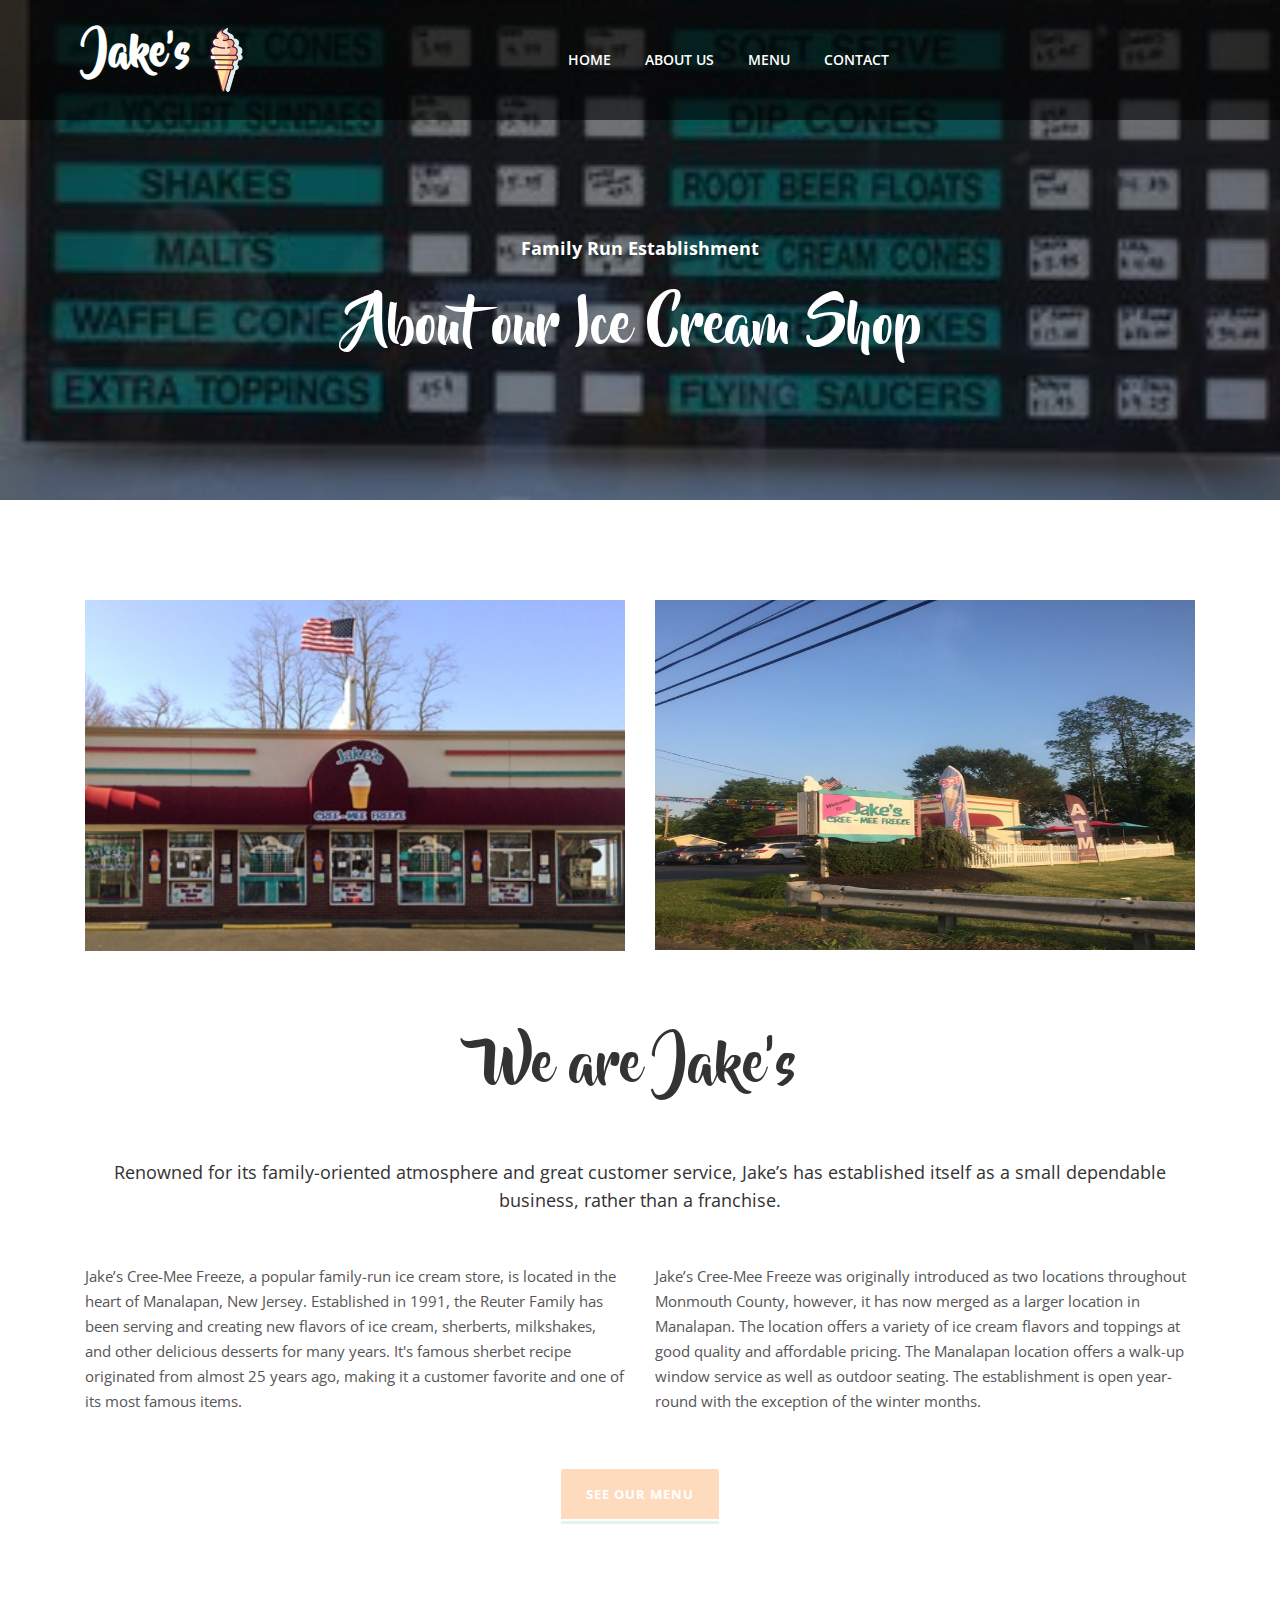
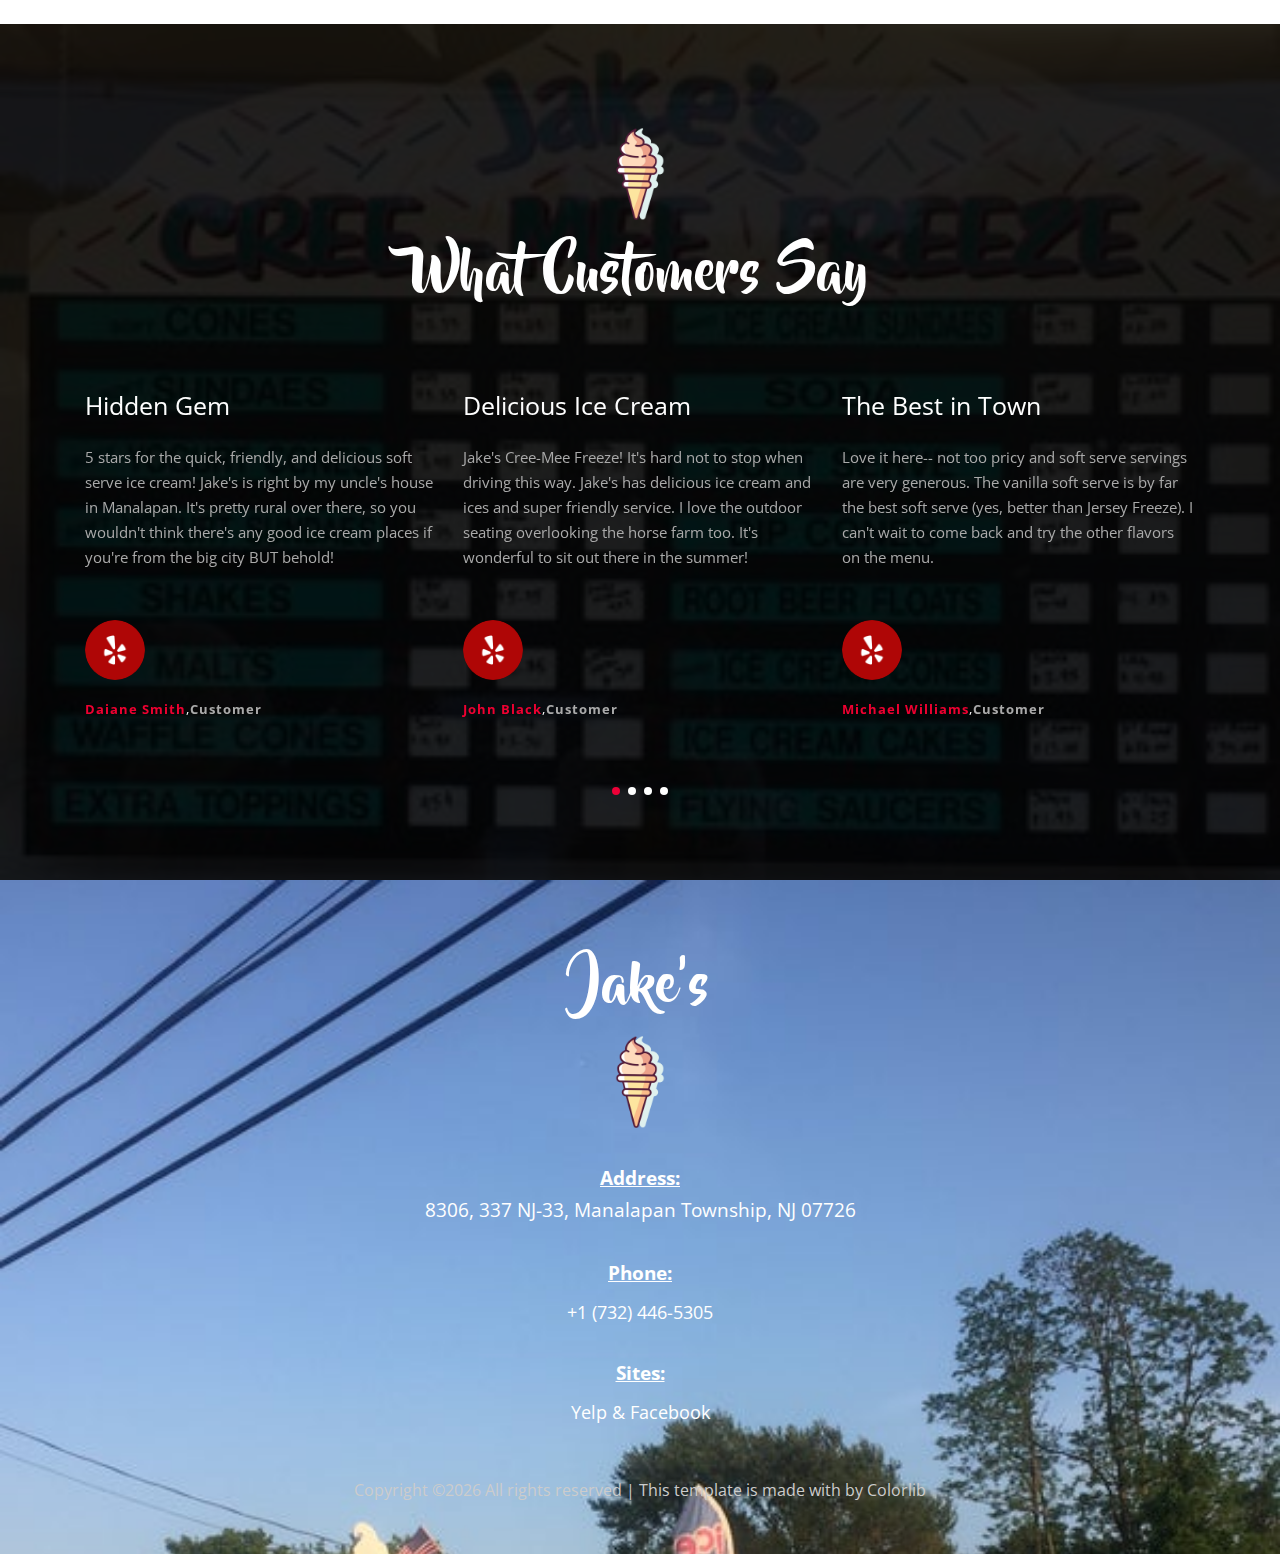
==== commit 39886947: "Add files via upload" ====
--- a/about.html
+++ b/about.html
@@ -62,13 +62,13 @@
                                 <div class="mt-50 mt-sm-30 mb-50 mb-sm-30 center-text"> <h2>We are Jake's</h2> </div>
 
                                 <h5 class="center-text mb-50 mb-sm-30 plr-25">Renowned for its family-oriented atmosphere and great customer service, Jake’s has established
-                                  itself as a small dependable business rather than a franchise.
+                                  itself as a small dependable business, rather than a franchise.
 </h5>
                         </div>
                         <div class="col-md-6">
-                                <p class="mb-15">Jake’s Cree Mee Freeze, a popular family-run ice cream store, is located in the heart
+                                <p class="mb-15">Jake’s Cree-Mee Freeze, a popular family-run ice cream store, is located in the heart
                                   of Manalapan, New Jersey. Established in 1991, the Reuter Family has been serving and creating new
-                                  flavors of ice cream, sherberts, milkshakes, and other goodly desserts for many years. It's famous
+                                  flavors of ice cream, sherberts, milkshakes, and other delicious desserts for many years. It's famous
                                   sherbet recipe originated from almost 25 years ago, making it a customer favorite and one of its most
                                    famous items.
 
@@ -79,7 +79,7 @@
                                 <p class="mb-15">Jake’s Cree-Mee Freeze was originally introduced as two locations throughout Monmouth
                                 County, however, it has now merged as a larger location in Manalapan. The location offers a variety of ice cream flavors and toppings at good quality and
                                   affordable pricing. The Manalapan location offers a walk-up window service as well as outdoor seating.
-                                  The seasonal store is open all year except for the winter months.</p>
+                                  The establishment is open year-round with the exception of the winter months.</p>
                         </div><!-- col-md-6 -->
                 </div><!-- row -->
 
@@ -160,7 +160,7 @@
 
                 <div class="pt-30">
                         <p class="underline-secondary mb-10"><b>Phone:</b></p>
-                        <a href="tel:+1 732 446-5305 ">+1 732 446-5305</a>
+                        <a href="tel:+1 732 446-5305 ">+1 (732) 446-5305</a>
                 </div>
 
                 <div class="pt-30">
